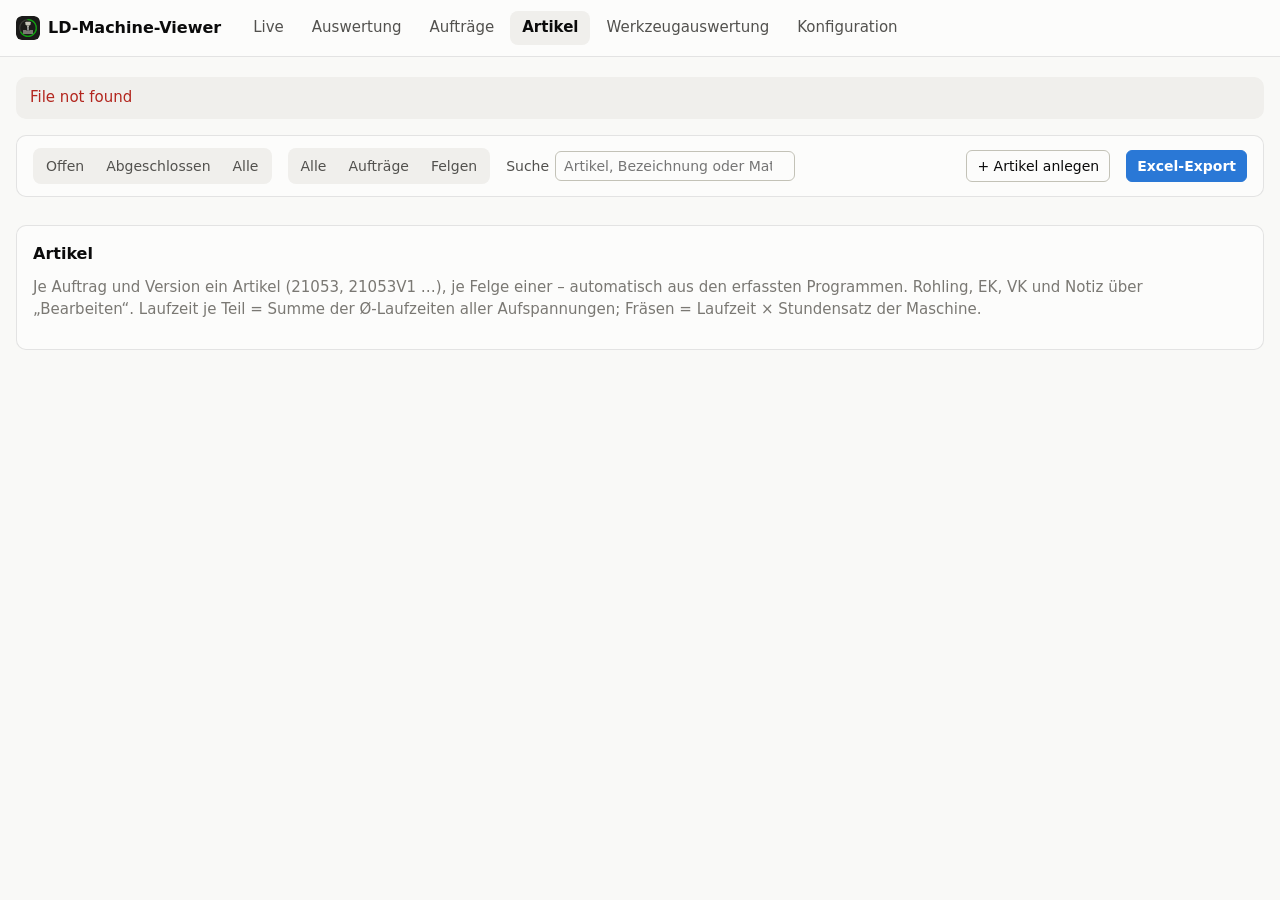
==== app/static/artikel.html @ ce461bb2 "Version 1.24.0: Artikelverwaltung mit Kosten und Excel-Export - Neuer Tab Artikel: je Auftrag und Ve" ====
<!doctype html>
<html lang="de">
<head>
  <meta charset="utf-8">
  <meta name="viewport" content="width=device-width, initial-scale=1">
  <title>Artikel</title>
  <link rel="icon" href="favicon.ico" sizes="32x32">
  <link rel="icon" href="icons/icon.svg" type="image/svg+xml">
  <link rel="apple-touch-icon" href="icons/apple-touch-icon.png">
  <link rel="manifest" href="manifest.webmanifest">
  <meta name="theme-color" content="#1a1a19">
  <link rel="stylesheet" href="style.css">
</head>
<body>
  <header class="topbar">
    <div class="topbar-inner wide">
      <div class="brand"><img class="brand-icon" src="icons/icon.svg" alt="" width="24" height="24">LD-Machine-Viewer</div>
      <nav class="nav" aria-label="Seiten">
        <a href="./">Live</a>
        <a href="auswertung.html">Auswertung</a>
        <a href="auftraege.html">Aufträge</a>
        <a href="artikel.html" aria-current="page">Artikel</a>
        <a href="werkzeuge.html">Werkzeugauswertung</a>
        <a href="konfiguration.html">Konfiguration</a>
      </nav>
      <div class="topbar-status">
        <span id="sim" class="sim-badge" hidden>Simulation – keine echten Maschinendaten</span>
      </div>
    </div>
  </header>

  <main class="wide">
    <div id="banner" class="banner error" hidden></div>
    <div id="notice" class="banner info" role="status" hidden></div>

    <div class="card filters" role="group" aria-label="Filter">
      <div class="segmented" id="status" role="group" aria-label="Status">
        <button type="button" data-status="open">Offen</button>
        <button type="button" data-status="closed">Abgeschlossen</button>
        <button type="button" data-status="all">Alle</button>
      </div>
      <div class="segmented" id="kind" role="group" aria-label="Art">
        <button type="button" data-kind="all">Alle</button>
        <button type="button" data-kind="order">Aufträge</button>
        <button type="button" data-kind="rim">Felgen</button>
      </div>
      <label class="field">Suche
        <input type="search" id="search" placeholder="Artikel, Bezeichnung oder Material" autocomplete="off">
      </label>
      <span class="spacer"></span>
      <span class="muted" id="count"></span>
      <button type="button" class="btn" id="add">+ Artikel anlegen</button>
      <a class="btn primary" id="export" href="/api/articles/export.xlsx" download>Excel-Export</a>
    </div>

    <section class="section card">
      <div class="section-head">
        <h2>Artikel</h2>
        <p class="muted">Je Auftrag und Version ein Artikel (21053, 21053V1 …), je Felge einer – automatisch aus
          den erfassten Programmen. Rohling, EK, VK und Notiz über „Bearbeiten“. Laufzeit je Teil = Summe der
          Ø-Laufzeiten aller Aufspannungen; Fräsen = Laufzeit × Stundensatz der Maschine.</p>
      </div>
      <div id="articles"></div>
    </section>
  </main>

  <dialog id="editor" aria-labelledby="editor-title">
    <form id="editor-form" novalidate>
      <header><h2 id="editor-title">Artikel bearbeiten</h2></header>
      <div class="form-body">
        <p class="muted" id="f-info" style="margin: 0"></p>
        <fieldset class="form-group">
          <legend>Rohling</legend>
          <div class="form-row two">
            <label class="form-field">Material
              <select id="f-material"></select>
              <a class="field-hint" href="konfiguration.html#materialien">Materialien verwalten</a>
            </label>
            <label class="form-field">Form
              <select id="f-shape">
                <option value="">—</option>
                <option value="block">Block (L × B × H)</option>
                <option value="round">Rund (Ø × L)</option>
              </select>
            </label>
          </div>
          <div class="form-row three" id="f-dims">
            <label class="form-field"><span id="l-a">Länge (mm)</span>
              <input type="text" id="f-a" inputmode="decimal" autocomplete="off">
            </label>
            <label class="form-field"><span id="l-b">Breite (mm)</span>
              <input type="text" id="f-b" inputmode="decimal" autocomplete="off">
            </label>
            <label class="form-field" id="w-c"><span id="l-c">Höhe (mm)</span>
              <input type="text" id="f-c" inputmode="decimal" autocomplete="off">
            </label>
          </div>
          <span class="field-hint" id="f-preview" aria-live="polite"></span>
        </fieldset>
        <fieldset class="form-group">
          <legend>Preise</legend>
          <div class="form-row two">
            <label class="form-field">Preis EK (€)
              <input type="text" id="f-ek" inputmode="decimal" autocomplete="off" placeholder="z. B. 120,00">
            </label>
            <label class="form-field">Preis VK (€)
              <input type="text" id="f-vk" inputmode="decimal" autocomplete="off" placeholder="z. B. 249,00">
            </label>
          </div>
          <span class="field-hint" id="f-costs"></span>
        </fieldset>
        <label class="form-field">Notiz (optional)
          <input type="text" id="f-note" maxlength="500" autocomplete="off" placeholder="z. B. Kunde, Zeichnungsstand">
        </label>
        <div id="f-error" class="form-error" role="alert" hidden></div>
      </div>
      <footer>
        <button type="button" class="btn danger" id="f-delete">Entfernen</button>
        <span class="spacer"></span>
        <button type="button" class="btn" id="f-cancel">Abbrechen</button>
        <button type="submit" class="btn primary" id="f-save">Speichern</button>
      </footer>
    </form>
  </dialog>

  <dialog id="adder" aria-labelledby="adder-title">
    <form id="adder-form" novalidate>
      <header><h2 id="adder-title">Artikel anlegen</h2></header>
      <div class="form-body">
        <label class="form-field">Artikelnummer
          <input type="text" id="a-key" maxlength="12" autocomplete="off" placeholder="z. B. 21060, 21060V1 oder 10101018" required>
          <span class="field-hint">Version mit V dahinter (21060V1), Felgen mit der achtstelligen Nummer. Gibt es den Auftrag
            noch nicht, wird er mit angelegt.</span>
        </label>
        <div id="a-error" class="form-error" role="alert" hidden></div>
      </div>
      <footer>
        <span class="spacer"></span>
        <button type="button" class="btn" id="a-cancel">Abbrechen</button>
        <button type="submit" class="btn primary">Anlegen</button>
      </footer>
    </form>
  </dialog>

  <script type="module" src="artikel.js"></script>
</body>
</html>
---- app/static/style.css ----
/* LD-Machine-Viewer – gemeinsame Styles für Live und Auswertung */

:root {
  color-scheme: light;
  --page: #f9f9f7;
  --surface: #fcfcfb;
  --surface-2: #f0efec;
  --ink: #0b0b0b;
  --ink-2: #52514e;
  --muted: #7a7873;
  --grid: #e1e0d9;
  --axis: #c3c2b7;
  --border: rgba(11, 11, 11, 0.1);
  --accent: #2a78d6;
  --accent-wash: rgba(42, 120, 214, 0.1);
  --critical-text: #b3261e;

  /* Zustandsfarben (Status-Palette, immer mit Symbol + Text) */
  --st-running: #0ca30c;
  --st-stopped: #fab219;
  --st-error: #d03b3b;
  --st-ready: #3987e5;
  --st-offline: #898781;
  --st-unknown: #b4b2a9;
  --st-nodata: #d9d7cf;

  --radius: 10px;
  --font: system-ui, -apple-system, "Segoe UI", sans-serif;
}

@media (prefers-color-scheme: dark) {
  :root:not([data-theme="light"]) {
    color-scheme: dark;
    --page: #0d0d0d;
    --surface: #1a1a19;
    --surface-2: #242422;
    --ink: #ffffff;
    --ink-2: #c3c2b7;
    --muted: #9a9892;
    --grid: #2c2c2a;
    --axis: #383835;
    --border: rgba(255, 255, 255, 0.1);
    --accent: #3987e5;
    --accent-wash: rgba(57, 135, 229, 0.16);
    --critical-text: #f08b8b;
    --st-ready: #3987e5;
    --st-offline: #7a7873;
    --st-unknown: #55544f;
    --st-nodata: #2c2c2a;
  }
}

:root[data-theme="dark"] {
  color-scheme: dark;
  --page: #0d0d0d;
  --surface: #1a1a19;
  --surface-2: #242422;
  --ink: #ffffff;
  --ink-2: #c3c2b7;
  --muted: #9a9892;
  --grid: #2c2c2a;
  --axis: #383835;
  --border: rgba(255, 255, 255, 0.1);
  --accent: #3987e5;
  --accent-wash: rgba(57, 135, 229, 0.16);
  --critical-text: #f08b8b;
  --st-ready: #3987e5;
  --st-offline: #7a7873;
  --st-unknown: #55544f;
  --st-nodata: #2c2c2a;
}

* { box-sizing: border-box; }

html, body { margin: 0; }

body {
  background: var(--page);
  color: var(--ink);
  font: 15px/1.45 var(--font);
  -webkit-font-smoothing: antialiased;
}

a { color: var(--accent); }

.num { font-variant-numeric: tabular-nums; }
.muted { color: var(--muted); }
.secondary { color: var(--ink-2); }

/* --- Kopfzeile ------------------------------------------------------------ */

.topbar {
  position: sticky;
  top: 0;
  z-index: 10;
  background: var(--surface);
  border-bottom: 1px solid var(--border);
}

.topbar-inner, main {
  max-width: 1240px;
  margin: 0 auto;
  padding: 0 16px;
}

.topbar-inner {
  display: flex;
  align-items: center;
  gap: 20px;
  min-height: 56px;
  flex-wrap: wrap;
}

.brand { display: flex; align-items: center; gap: 8px; font-weight: 650; font-size: 16px; white-space: nowrap; }
.brand-icon { flex: none; display: block; border-radius: 6px; }

.nav { display: flex; gap: 4px; }

.nav a {
  color: var(--ink-2);
  text-decoration: none;
  padding: 6px 12px;
  border-radius: 8px;
  white-space: nowrap;
}

.nav a:hover { background: var(--surface-2); }
.nav a[aria-current="page"] { color: var(--ink); background: var(--surface-2); font-weight: 600; }

.topbar-status { margin-left: auto; display: flex; align-items: center; gap: 12px; color: var(--muted); font-size: 13px; }

.sim-badge {
  font-size: 12px;
  font-weight: 600;
  color: var(--ink);
  background: color-mix(in srgb, var(--st-stopped) 30%, transparent);
  border: 1px solid color-mix(in srgb, var(--st-stopped) 70%, transparent);
  padding: 2px 8px;
  border-radius: 999px;
}

main { padding-top: 20px; padding-bottom: 48px; }

h1 { font-size: 20px; margin: 0 0 16px; font-weight: 650; }
h2 { font-size: 16px; margin: 0; font-weight: 650; }

.section { margin-top: 28px; }
.section-head { display: flex; align-items: center; gap: 12px; margin-bottom: 12px; flex-wrap: wrap; }
.section-head p { margin: 0; }

/* Untertabs (Konfiguration) */
.subtabs {
  display: flex;
  gap: 4px;
  margin: 0 0 18px;
  border-bottom: 1px solid var(--border);
  overflow-x: auto;
  scrollbar-width: thin;
}
.subtabs [role="tab"] {
  flex: none;
  padding: 10px 16px;
  border: 0;
  border-bottom: 3px solid transparent;
  background: none;
  color: var(--ink-2);
  font: inherit;
  font-weight: 600;
  cursor: pointer;
  margin-bottom: -1px;
}
.subtabs [role="tab"]:hover { color: var(--ink); background: var(--accent-wash); border-radius: 8px 8px 0 0; }
.subtabs [role="tab"][aria-selected="true"] { color: var(--ink); border-bottom-color: var(--accent); }
.subtabs [role="tab"]:focus-visible { outline: 2px solid var(--accent); outline-offset: -2px; }

/* Artikel: Frist bis zum automatischen Abschließen */
.close-form { display: flex; flex-wrap: wrap; align-items: center; gap: 8px 12px; }
.close-form .field { margin: 0; }
.close-input { display: inline-flex; align-items: center; gap: 8px; color: var(--ink-2); white-space: nowrap; }
.close-input input { width: 80px; }
.form-msg { margin-top: 10px; font-size: 14px; color: var(--ink-2); }
.form-msg.error { color: var(--critical-text); }

/* Fehlersammler */
.err-filters { display: flex; flex-wrap: wrap; align-items: center; gap: 10px 14px; margin-bottom: 12px; }
.err-filters input[type="search"] { flex: 1 1 220px; max-width: 360px; }
.err-top { display: flex; flex-wrap: wrap; gap: 6px; margin-bottom: 12px; }
.err-top:empty { display: none; }
.err-chip {
  display: inline-flex;
  align-items: baseline;
  gap: 6px;
  max-width: 100%;
  padding: 4px 10px;
  border: 1px solid var(--border);
  border-radius: 999px;
  background: var(--surface-2);
  color: var(--ink);
  font: inherit;
  font-size: 13px;
  cursor: pointer;
}
.err-chip:hover { background: var(--accent-wash); }
.err-chip[aria-pressed="true"] { border-color: var(--accent); box-shadow: inset 0 0 0 1px var(--accent); }
.err-chip-text { overflow: hidden; text-overflow: ellipsis; white-space: nowrap; }
.err-chip-count { color: var(--muted); font-weight: 600; }
.err-table td.nowrap { white-space: nowrap; }
.err-count { margin: 8px 0 0; font-size: 13px; }

/* Materialien (Konfiguration → Artikel) */
.mf-add .mt-price, .mf-rename .mt-price { width: 120px; flex: none; }
.mt-price-label { color: var(--ink-2); white-space: nowrap; }

/* Tab Artikel: volle Breite, alle Spalten ohne Scrollbalken in einer Zeile */
main.wide, .topbar-inner.wide { max-width: 1880px; }
.art-table { table-layout: auto; font-size: 13px; }
.art-table th { white-space: normal; vertical-align: bottom; line-height: 1.2; padding: 8px 6px; }
.art-table td { padding: 6px; vertical-align: middle; }
.art-table td.wrap { white-space: normal; min-width: 0; overflow-wrap: break-word; }
.art-table tbody tr { cursor: pointer; }
.art-thumb-cell { width: 44px; padding-right: 0; }
.art-thumb { display: block; width: 40px; height: 30px; border-radius: 6px; object-fit: cover; background: var(--surface-2); border: 1px solid var(--border); }
.art-key { font-weight: 700; color: var(--ink); text-decoration: none; white-space: nowrap; }
.art-key:hover { text-decoration: underline; }
.art-version { margin-left: 2px; color: var(--accent); }
.art-sub { display: block; font-size: 12px; color: var(--muted); line-height: 1.25; }
.art-table tr.is-closed td { color: var(--muted); }
.art-table tfoot td { font-weight: 700; border-top: 2px solid var(--border); border-bottom: 0; }
.art-edit { padding: 2px 6px; font-size: 14px; line-height: 1; }
/* Zellen direkt bearbeiten (Material, Rohling, EK, VK) – wie in Excel */
.art-table tbody tr { cursor: default; }
.art-table td.editable { cursor: text; position: relative; box-shadow: inset 0 -1px 0 transparent; }
.art-table td.editable:hover { background: var(--accent-wash); box-shadow: inset 0 0 0 1px var(--border); }
.art-table td.editable:focus-visible { outline: 2px solid var(--accent); outline-offset: -2px; }
.art-table td.is-editing { background: var(--surface); box-shadow: inset 0 0 0 2px var(--accent); padding: 2px; }
.art-table td[data-edit="material"] { min-width: 92px; }
.art-table td[data-edit="dims"] { white-space: nowrap; min-width: 104px; }
.cell-input { width: 100%; min-width: 64px; padding: 4px 6px; font: inherit; font-size: 13px; }
.cell-input.r { text-align: right; }
.cell-pop {
  position: absolute;
  z-index: 20;
  top: calc(100% + 4px);
  left: 0;
  width: 250px;
  display: grid;
  gap: 8px;
  padding: 10px;
  background: var(--surface);
  border: 1px solid var(--border);
  border-radius: 10px;
  box-shadow: 0 8px 24px rgba(0, 0, 0, 0.35);
  white-space: normal;
  text-align: left;
}
.cell-pop-dims { display: grid; grid-template-columns: repeat(3, minmax(0, 1fr)); gap: 6px; }
.cell-pop-dims [hidden] { display: none; }
.cell-pop-hint { font-size: 12px; color: var(--muted); }
.cell-pop-actions { display: flex; justify-content: flex-end; gap: 6px; }
/* Schmal (Handy, Tablet hochkant): jede Zeile eine Karte statt Tabelle mit Scrollbalken */
@media (max-width: 1260px) {
  .art-table, .art-table tbody, .art-table tfoot { display: block; }
  .art-table thead { display: none; }
  .art-table tr { display: grid; grid-template-columns: repeat(2, minmax(0, 1fr)); gap: 2px 14px; padding: 10px 0; border-bottom: 1px solid var(--grid); }
  .art-table td { display: flex; justify-content: space-between; gap: 8px; border: 0; padding: 2px 0; text-align: right; }
  .art-table td::before { content: attr(data-label); color: var(--muted); font-weight: 600; text-align: left; }
  .art-table td.art-main { grid-column: 1 / -1; justify-content: flex-start; text-align: left; gap: 10px; }
  .art-table td.art-main::before, .art-table td.art-thumb-cell::before, .art-table td.art-actions::before { content: none; }
  .art-table td.art-thumb-cell { display: none; }
  .art-table td.art-actions { grid-column: 1 / -1; justify-content: flex-end; }
  .art-table tfoot td:empty { display: none; }
  .art-table td[data-edit="dims"], .art-table td[data-edit="material"] { white-space: normal; min-width: 0; }
  .art-table td > span { min-width: 0; overflow-wrap: anywhere; }
  .cell-pop { left: auto; right: 0; }
}
@media (max-width: 600px) {
  .art-table tr { grid-template-columns: minmax(0, 1fr); }
}
.estimated { color: var(--ink-2); cursor: help; }
.neg { color: var(--critical-text); }
.form-row.three { grid-template-columns: repeat(3, minmax(0, 1fr)); align-items: start; }
.form-row.three [hidden], .form-row[hidden] { display: none; }

.card {
  background: var(--surface);
  border: 1px solid var(--border);
  border-radius: var(--radius);
  padding: 16px;
}

.banner {
  border-radius: var(--radius);
  padding: 10px 14px;
  margin-bottom: 16px;
  background: var(--surface-2);
  color: var(--ink-2);
}

.banner.error { color: var(--critical-text); }
.banner.info { display: grid; gap: 4px; color: var(--ink); border-left: 3px solid var(--st-running); }
.banner[hidden] { display: none; }
.banner.info.warn { border-left-color: var(--st-error); }
.banner.info .link-button { justify-self: start; }

/* --- Zustands-Badge -------------------------------------------------------- */

.state-badge {
  display: inline-flex;
  align-items: center;
  gap: 8px;
  padding: 4px 12px 4px 6px;
  border-radius: 999px;
  background: var(--surface-2);
  font-weight: 650;
  white-space: nowrap;
}

.state-icon {
  display: inline-grid;
  place-items: center;
  width: 22px;
  height: 22px;
  border-radius: 50%;
  font-size: 11px;
  color: #fff;
  background: var(--st-color, var(--st-unknown));
}

.swatch {
  display: inline-block;
  width: 12px;
  height: 12px;
  border-radius: 3px;
  background: var(--st-color);
  flex: none;
}

.st-RUNNING { --st-color: var(--st-running); }
.st-STOPPED { --st-color: var(--st-stopped); }
.st-ERROR { --st-color: var(--st-error); }
.st-READY { --st-color: var(--st-ready); }
.st-OFFLINE { --st-color: var(--st-offline); }
.st-UNKNOWN { --st-color: var(--st-unknown); }
.st-NO_DATA { --st-color: var(--st-nodata); }
.st-NETWORK { --st-color: var(--st-unknown); }
.state-icon.st-STOPPED { color: #3a2a00; }

/* --- Live-Karten ----------------------------------------------------------- */

.machine-grid {
  display: grid;
  grid-template-columns: repeat(auto-fit, minmax(min(100%, 560px), 1fr));
  gap: 20px;
}

.machine-card { display: flex; flex-direction: column; gap: 18px; padding: 20px; container-type: inline-size; }
.live-part { display: flex; flex-direction: column; gap: 16px; }
.today-part { border-top: 1px solid var(--grid); padding-top: 16px; display: grid; gap: 10px; }

/* Kopf: großes Bild links, Name und Statusbalken rechts */
.mc-head {
  display: grid;
  grid-template-columns: 200px minmax(0, 1fr);
  grid-template-rows: auto 1fr;
  grid-template-areas: "img title" "img status";
  gap: 12px 20px;
}
.mc-image { grid-area: img; }
.mc-title { grid-area: title; display: grid; gap: 2px; min-width: 0; }
.machine-name { margin: 0; font-size: 24px; font-weight: 700; line-height: 1.2; overflow-wrap: anywhere; }
.machine-host { font-size: 13px; color: var(--muted); overflow-wrap: anywhere; }

/* Statusbalken: fällt sofort ins Auge. Hintergrund in der Zustandsfarbe (für weiße Schrift etwas
   abgedunkelt), immer mit Symbol und Text – nie Farbe allein. */
.mc-status {
  grid-area: status;
  align-self: end;
  display: flex;
  align-items: center;
  flex-wrap: wrap;
  gap: 6px 14px;
  min-height: 72px;
  padding: 12px 18px;
  border-radius: 12px;
  background: color-mix(in srgb, var(--st-color) 82%, #000);
  color: #fff;
}
.mc-status.st-STOPPED { background: var(--st-stopped); color: #1a1a19; }
.mc-status.st-UNKNOWN, .mc-status.st-NETWORK, .mc-status.pending {
  background: var(--surface-2);
  color: var(--ink);
  box-shadow: inset 0 0 0 1px var(--border);
}
.mc-status-icon {
  display: inline-grid;
  place-items: center;
  flex: none;
  width: 38px;
  height: 38px;
  border-radius: 50%;
  background: rgba(255, 255, 255, 0.22);
  font-size: 16px;
  font-weight: 700;
}
.mc-status.st-STOPPED .mc-status-icon,
.mc-status.st-UNKNOWN .mc-status-icon,
.mc-status.st-NETWORK .mc-status-icon { background: rgba(0, 0, 0, 0.12); }
.mc-status-label { font-size: 28px; font-weight: 750; line-height: 1.1; }
.mc-status-time { margin-left: auto; display: grid; justify-items: end; line-height: 1.15; }
.mc-status-duration { font-size: 22px; font-weight: 700; }
.mc-status-since { font-size: 13px; font-weight: 600; opacity: 0.92; }
.mc-status-pause { font-size: 12px; font-weight: 600; opacity: 0.85; }
/* Zeitstreifen der Produktion: über die ganze Breite unten im Statusbalken */
.mc-status.has-streak { padding-bottom: 12px; }
.streak-bar {
  flex-basis: 100%;
  position: relative;
  height: 8px;
  border-radius: 4px;
  background: rgba(0, 0, 0, 0.28);
  overflow: hidden;
}
.streak-seg { position: absolute; top: 0; bottom: 0; }
.streak-seg.run { background: rgba(255, 255, 255, 0.9); }
.streak-seg.stop { background: var(--st-stopped); }
.mc-status.st-STOPPED .streak-bar { background: rgba(0, 0, 0, 0.16); }
.mc-status.st-STOPPED .streak-seg.run { background: color-mix(in srgb, var(--st-running) 85%, #000); }
.mc-status.st-STOPPED .streak-seg.stop { background: rgba(26, 26, 25, 0.75); }

.mc-message { margin: 0; color: var(--ink-2); }

.program {
  display: grid;
  gap: 4px;
  padding: 12px 14px;
  background: var(--surface-2);
  border-radius: 10px;
  min-width: 0;
}

.program-top { display: flex; align-items: baseline; justify-content: space-between; gap: 4px 12px; flex-wrap: wrap; }
.program-name { font-weight: 650; font-size: 18px; overflow-wrap: anywhere; }
.program-run { font-size: 13px; font-weight: 600; color: var(--ink-2); }
.program-path { font-size: 13px; color: var(--muted); overflow-wrap: anywhere; }
.program .order-link { margin-top: 2px; }
.program-text { display: grid; gap: 4px; min-width: 0; }
/* Bild der Aufspannung (sonst des Bauteils) rechts neben dem Text des Programmfelds, so groß wie
   das Maschinenbild im Kopf der Karte (200 px breit, 4:3; schmale Karte 96 px) */
.program.has-image { display: flex; align-items: flex-start; gap: 16px; }
.program.has-image > .program-text { flex: 1; }
.program-image { flex: none; display: block; line-height: 0; }
.program-image img {
  width: 200px;
  height: auto;
  aspect-ratio: 4 / 3;
  border-radius: 12px;
  object-fit: cover;
  background: var(--surface);
  border: 1px solid var(--border);
}
@container (max-width: 520px) { .program-image img { width: 96px; } }

.facts {
  display: grid;
  grid-template-columns: repeat(auto-fill, minmax(150px, 1fr));
  gap: 12px 20px;
  margin: 0;
}

/* Schmale Karte (Handy): kleines Bild neben dem Namen, Statusbalken über die volle Breite */
@container (max-width: 520px) {
  .mc-head { grid-template-columns: 96px minmax(0, 1fr); grid-template-rows: auto auto; grid-template-areas: "img title" "status status"; gap: 12px 14px; }
  .machine-name { font-size: 20px; }
  .mc-status { min-height: 0; }
  .mc-status-label { font-size: 24px; }
  .facts { grid-template-columns: repeat(2, minmax(0, 1fr)); gap: 10px 14px; }
}

/* Poti-Stellung Vorschub/Spindel nebeneinander, Eilgang darunter (unter dem Vorschub), Skala 0–150 %, Strich bei 100 %.
   Im Hintergrund blass die Zonen (Länge 0–50–100–120–150 % = 33,3 / 66,7 / 80 %), die Füllung in der
   Farbe der Zone des aktuellen Werts. Der Wert steht immer als Zahl daneben. */
.overrides {
  --ovr-low: var(--st-error);
  --ovr-reduced: var(--st-stopped);
  --ovr-normal: var(--st-running);
  --ovr-high: #ec6a12;
  display: grid;
  grid-template-columns: repeat(2, minmax(0, 1fr));
  gap: 12px 20px;
}
.ovr { display: grid; gap: 5px; min-width: 0; --ovr-color: var(--ink-2); }
.ovr-low { --ovr-color: var(--ovr-low); }
.ovr-reduced { --ovr-color: var(--ovr-reduced); }
.ovr-normal { --ovr-color: var(--ovr-normal); }
.ovr-high { --ovr-color: var(--ovr-high); }
.ovr-head { display: flex; justify-content: space-between; align-items: baseline; gap: 8px; }
.ovr-label { font-size: 12px; color: var(--muted); }
.ovr-value { font-size: 15px; font-weight: 650; }
.ovr-track { position: relative; }
.ovr-meter {
  --tint: 26%;
  height: 10px;
  border-radius: 999px;
  overflow: hidden;
  background: linear-gradient(
    to right,
    color-mix(in srgb, var(--ovr-low) var(--tint), var(--surface-2)) 0 33.333%,
    color-mix(in srgb, var(--ovr-reduced) var(--tint), var(--surface-2)) 33.333% 66.667%,
    color-mix(in srgb, var(--ovr-normal) var(--tint), var(--surface-2)) 66.667% 80%,
    color-mix(in srgb, var(--ovr-high) var(--tint), var(--surface-2)) 80% 100%
  );
}
.ovr-fill { height: 100%; border-radius: 999px; background: var(--ovr-color); box-shadow: 2px 0 0 var(--surface); }
/* Markierung 100 % (= 2/3 der Skala), etwas höher als der Balken */
.ovr-mark { position: absolute; left: 66.667%; top: -3px; bottom: -3px; width: 2px; margin-left: -1px; border-radius: 1px; background: var(--ink); }

/* Ablaufliste des Palettenprogramms: eine Zeile je Palette, Status als Zeichen + Text (nie nur Farbe) */
.pallet { display: grid; gap: 6px; padding: 10px 14px; border: 1px solid var(--border); border-radius: 10px; min-width: 0; }
.pallet-head { display: flex; justify-content: space-between; align-items: baseline; gap: 2px 12px; flex-wrap: wrap; }
.pallet-title { font-weight: 650; overflow-wrap: anywhere; }
.pallet-sum { font-size: 14px; font-weight: 650; }
.pallet-list { list-style: none; margin: 0; padding: 0; display: grid; }
.pallet-list li {
  display: grid;
  grid-template-columns: 1.1em minmax(0, auto) minmax(0, 1fr) auto;
  gap: 10px;
  align-items: baseline;
  padding: 4px 6px;
  border-top: 1px solid var(--border);
  font-size: 14px;
}
.pal-mark { text-align: center; font-weight: 700; }
.pal-name { white-space: nowrap; }
.pal-programs { min-width: 0; overflow-wrap: anywhere; color: var(--ink-2); }
.pal-time { white-space: nowrap; color: var(--ink-2); }
.pal-done { color: var(--muted); }
.pal-done .pal-programs, .pal-done .pal-time { color: var(--muted); }
.pal-current { font-weight: 650; background: var(--surface-2); }
.pal-current .pal-mark { color: var(--st-running); }
.pal-pgm.is-current { color: var(--ink); text-decoration: underline; text-underline-offset: 3px; }
.pal-pgm { display: inline-block; max-width: 100%; overflow-wrap: anywhere; } /* Programmname nicht mitten im Namen umbrechen */
.pal-skipped { color: var(--muted); }
.pal-skipped .pal-name, .pal-skipped .pal-programs, .pal-pgm.is-skipped { color: var(--muted); text-decoration: line-through; }
.pallet-foot { font-size: 13px; color: var(--muted); }
.pal-since { display: block; font-size: 12px; font-weight: 400; }
/* Marker im Programmfeld: laufende Palette und seit wann */
.pallet-marker {
  justify-self: start;
  display: inline-flex;
  align-items: baseline;
  gap: 8px;
  margin-top: 4px;
  padding: 4px 10px;
  border-radius: 999px;
  border: 1px solid var(--st-running);
  background: color-mix(in srgb, var(--st-running) 14%, var(--surface));
  font-size: 14px;
}
.pallet-marker-icon { color: var(--st-running); font-size: 12px; }
/* Schmale Karte: Programme in eine eigene Zeile unter Palette und Zeit */
@container (max-width: 520px) {
  .pallet-list li { grid-template-columns: 1.1em minmax(0, 1fr) auto; row-gap: 0; }
  .pal-programs { grid-column: 2 / -1; grid-row: 2; }
}

.facts div { min-width: 0; }
.facts dt { font-size: 12px; color: var(--muted); }
.facts dd { margin: 0; font-weight: 550; overflow-wrap: anywhere; }

.progress { display: grid; gap: 6px; }
.progress-row { display: flex; align-items: center; justify-content: space-between; gap: 6px 12px; flex-wrap: wrap; }
.progress-head { font-weight: 650; font-size: 16px; }
.progress-note { font-size: 12px; color: var(--muted); }
.meter-row { flex-wrap: nowrap; }
.meter { flex: 1; height: 10px; border-radius: 999px; background: var(--accent-wash); overflow: hidden; }
.meter-fill { height: 100%; border-radius: 999px; background: var(--accent); transition: width 0.6s ease; }
.meter-value { font-size: 13px; color: var(--ink-2); min-width: 42px; text-align: right; }
.progress.overdue .meter { background: color-mix(in srgb, var(--st-stopped) 22%, transparent); }
.progress.overdue .meter-fill { background: var(--st-stopped); }

.errors {
  margin: 0;
  padding: 10px 12px;
  border-radius: 8px;
  list-style: none;
  background: color-mix(in srgb, var(--st-error) 12%, transparent);
  color: var(--critical-text);
  font-weight: 550;
}

.today-kpis { display: flex; gap: 24px; flex-wrap: wrap; }
.kpi-label { font-size: 12px; color: var(--muted); }
.kpi-value { font-size: 20px; font-weight: 650; }

.card-foot { font-size: 12px; color: var(--muted); display: flex; justify-content: space-between; gap: 12px; flex-wrap: wrap; }

.stale { opacity: 0.55; transition: opacity 0.2s; }

/* --- Zeitleiste / gestapelte Balken ----------------------------------------- */

.track {
  position: relative;
  height: 20px;
  border-radius: 4px;
  background: var(--surface-2);
  overflow: hidden;
}

.seg {
  position: absolute;
  top: 0;
  bottom: 0;
  background: var(--st-color);
  cursor: default;
}

.seg:hover, .seg:focus-visible { filter: brightness(1.12); outline: none; }

.now-marker {
  position: absolute;
  top: 0;
  bottom: 0;
  width: 2px;
  background: var(--ink);
  pointer-events: none;
}

.axis { position: relative; height: 18px; margin-top: 4px; font-size: 11px; color: var(--muted); }
.axis span { position: absolute; transform: translateX(-50%); white-space: nowrap; }
.axis span:first-child { transform: none; }
.axis span:last-child { transform: translateX(-100%); }

.legend { display: flex; flex-wrap: wrap; gap: 6px 16px; font-size: 13px; color: var(--ink-2); }
.legend span { display: inline-flex; align-items: center; gap: 6px; }

.day-rows { display: grid; gap: 6px; }

.day-row {
  display: grid;
  grid-template-columns: 88px minmax(0, 1fr) 92px;
  align-items: center;
  gap: 10px;
}

.day-row .date { font-size: 13px; color: var(--ink-2); white-space: nowrap; }
.day-row .value { font-size: 13px; text-align: right; white-space: nowrap; }

.small-multiples {
  display: grid;
  grid-template-columns: repeat(auto-fit, minmax(min(100%, 520px), 1fr));
  gap: 16px;
}

/* --- Tooltip ---------------------------------------------------------------- */

.tooltip {
  position: fixed;
  z-index: 100;
  pointer-events: none;
  background: var(--surface);
  color: var(--ink);
  border: 1px solid var(--border);
  box-shadow: 0 6px 24px rgba(0, 0, 0, 0.16);
  border-radius: 8px;
  padding: 8px 10px;
  font-size: 13px;
  max-width: 320px;
  display: none;
}

.tooltip .tt-value { font-weight: 650; font-size: 15px; }
.tooltip .tt-row { display: flex; align-items: center; gap: 8px; color: var(--ink-2); }
.tooltip .tt-key { width: 12px; height: 3px; border-radius: 2px; background: var(--st-color); flex: none; }

/* --- Filterzeile ------------------------------------------------------------ */

.filters {
  display: flex;
  flex-wrap: wrap;
  align-items: center;
  gap: 8px 16px;
  padding: 12px 16px;
}

.segmented { display: inline-flex; background: var(--surface-2); border-radius: 8px; padding: 3px; gap: 2px; flex-wrap: wrap; }

.segmented button {
  border: 0;
  background: transparent;
  color: var(--ink-2);
  font: inherit;
  font-size: 14px;
  padding: 5px 10px;
  border-radius: 6px;
  cursor: pointer;
}

.segmented button:hover { background: var(--accent-wash); }
.segmented button[aria-pressed="true"] { background: var(--surface); color: var(--ink); font-weight: 600; box-shadow: 0 1px 2px rgba(0, 0, 0, 0.12); }

.field { display: inline-flex; align-items: center; gap: 6px; font-size: 14px; color: var(--ink-2); }

input[type="date"], select {
  font: inherit;
  font-size: 14px;
  color: var(--ink);
  background: var(--surface);
  border: 1px solid var(--axis);
  border-radius: 6px;
  padding: 4px 8px;
}

.btn {
  display: inline-flex;
  align-items: center;
  gap: 6px;
  font: inherit;
  font-size: 14px;
  color: var(--ink);
  background: var(--surface);
  border: 1px solid var(--axis);
  border-radius: 6px;
  padding: 5px 10px;
  cursor: pointer;
  text-decoration: none;
}

.btn:hover { background: var(--surface-2); }

.filters .spacer { flex: 1; }

/* --- KPI-Kacheln ------------------------------------------------------------ */

.kpi-grid { display: grid; grid-template-columns: repeat(auto-fit, minmax(min(100%, 520px), 1fr)); gap: 16px; }
.kpi-card h2 { margin-bottom: 12px; }
.kpi-tiles { display: grid; grid-template-columns: repeat(auto-fit, minmax(130px, 1fr)); gap: 16px; }
.tile-label { font-size: 13px; color: var(--ink-2); }
.tile-value { font-size: 28px; font-weight: 650; line-height: 1.2; }
.tile-sub { font-size: 12px; color: var(--muted); }

/* --- Tabellen --------------------------------------------------------------- */

.table-wrap { overflow-x: auto; }

table { width: 100%; border-collapse: collapse; font-size: 14px; }
th, td { text-align: left; padding: 7px 10px; border-bottom: 1px solid var(--grid); white-space: nowrap; }
th {
  font-weight: 750;
  font-size: 12.5px;
  color: var(--ink);
  background: var(--surface-2);
  border-bottom: 2px solid var(--border);
  letter-spacing: 0.01em;
}
td.r, th.r { text-align: right; font-variant-numeric: tabular-nums; }
td.wrap { white-space: normal; overflow-wrap: anywhere; min-width: 160px; }
tbody tr:hover { background: var(--surface-2); }

details > summary { cursor: pointer; font-weight: 650; font-size: 16px; }
details[open] > summary { margin-bottom: 12px; }

.empty { color: var(--muted); padding: 12px 0; }

/* --- Maschinenbild ---------------------------------------------------------- */

.thumb {
  width: 56px;
  height: 56px;
  border-radius: 8px;
  object-fit: cover;
  flex: none;
  background: var(--surface-2);
  border: 1px solid var(--border);
}

.thumb.small { width: 36px; height: 36px; border-radius: 6px; }
.thumb.large { width: 120px; height: 120px; border-radius: 10px; }

.thumb-placeholder {
  display: inline-grid;
  place-items: center;
  color: var(--muted);
  font-weight: 650;
  font-size: 18px;
}

.thumb.small.thumb-placeholder { font-size: 13px; }
.thumb.large.thumb-placeholder { font-size: 32px; }
.thumb.xl { display: block; width: 100%; height: auto; aspect-ratio: 4 / 3; border-radius: 12px; }
.thumb.xl.thumb-placeholder { display: grid; font-size: 44px; }
@container (max-width: 520px) { .thumb.xl.thumb-placeholder { font-size: 28px; } }

.card-title { display: flex; align-items: center; gap: 10px; margin-bottom: 12px; }
.card-title h2 { margin: 0; }

/* --- Konfiguration ---------------------------------------------------------- */

.btn.primary { background: var(--accent); border-color: var(--accent); color: #fff; font-weight: 600; }
.btn.primary:hover { filter: brightness(1.08); background: var(--accent); }
.btn.danger { color: var(--critical-text); }
.btn:disabled { opacity: 0.5; cursor: default; }
.btn.icon { padding: 3px 8px; min-width: 32px; justify-content: center; }
.btn.small { padding: 2px 8px; font-size: 13px; }

.config-list { display: grid; }

.config-row {
  display: grid;
  grid-template-columns: auto minmax(0, 1fr) auto auto;
  grid-template-areas: "thumb info order actions" "probe probe probe probe";
  align-items: center;
  gap: 8px 14px;
  padding: 14px 0;
  border-top: 1px solid var(--grid);
}

.config-row:first-child { border-top: 0; }
.config-row > .thumb { grid-area: thumb; }
.config-row .info { grid-area: info; min-width: 0; }
.config-row .order { grid-area: order; display: flex; gap: 4px; }
.config-row .actions { grid-area: actions; display: flex; gap: 6px; flex-wrap: wrap; justify-content: flex-end; }
.config-row .probe-result { grid-area: probe; }
.config-row .name { font-weight: 650; font-size: 16px; display: flex; align-items: center; gap: 8px; flex-wrap: wrap; }
.config-row .sub { font-size: 13px; color: var(--ink-2); overflow-wrap: anywhere; }
.config-row .conn { font-size: 13px; color: var(--muted); overflow-wrap: anywhere; }
.config-row .state-badge { font-size: 12px; padding: 2px 10px 2px 4px; }
.config-row .state-badge .state-icon { width: 18px; height: 18px; font-size: 9px; }

@media (max-width: 720px) {
  .config-row {
    grid-template-columns: auto minmax(0, 1fr);
    grid-template-areas: "thumb info" "order actions" "probe probe";
  }
  .config-row .actions { justify-content: flex-start; }
}

dialog {
  border: 1px solid var(--border);
  border-radius: var(--radius);
  background: var(--surface);
  color: var(--ink);
  padding: 0;
  width: min(580px, calc(100vw - 32px));
  max-height: calc(100vh - 32px);
  box-shadow: 0 20px 60px rgba(0, 0, 0, 0.3);
}

dialog::backdrop { background: rgba(0, 0, 0, 0.45); }
dialog form { display: flex; flex-direction: column; max-height: calc(100vh - 34px); }
dialog header { padding: 16px 20px 0; }
dialog .form-body { padding: 16px 20px; display: grid; gap: 14px; overflow-y: auto; }
dialog footer { display: flex; gap: 8px; padding: 12px 20px 16px; border-top: 1px solid var(--grid); flex-wrap: wrap; }
dialog footer .spacer { flex: 1; }

.form-field { display: grid; gap: 4px; font-size: 13px; color: var(--ink-2); }
.field-hint { font-size: 12px; color: var(--muted); }
.form-row { display: grid; grid-template-columns: minmax(0, 1fr) 110px; gap: 12px; }

input[type="text"], input[type="number"] {
  font: inherit;
  font-size: 15px;
  color: var(--ink);
  background: var(--surface);
  border: 1px solid var(--axis);
  border-radius: 6px;
  padding: 7px 10px;
  width: 100%;
}

input:focus-visible, select:focus-visible, .btn:focus-visible, button:focus-visible {
  outline: 2px solid var(--accent);
  outline-offset: 1px;
}

.image-field { display: flex; align-items: center; gap: 14px; flex-wrap: wrap; }
.image-field .buttons { display: flex; gap: 8px; flex-wrap: wrap; }
.file-button input { display: none; }

.form-error {
  color: var(--critical-text);
  background: color-mix(in srgb, var(--st-error) 12%, transparent);
  border-radius: 8px;
  padding: 8px 12px;
  font-weight: 550;
}

.probe-result { font-size: 14px; }
.probe-result:empty { display: none; }
.probe-steps { list-style: none; margin: 0; padding: 10px 12px; background: var(--surface-2); border-radius: 8px; display: grid; gap: 6px; }
.probe-steps li { display: grid; grid-template-columns: 20px minmax(0, 1fr); gap: 6px; }
.probe-steps .mark { font-weight: 700; }
.probe-steps .ok .mark { color: var(--st-running); }
.probe-steps .fail .mark { color: var(--st-error); }
.probe-steps .warn .mark { color: var(--st-stopped); }
.probe-steps .detail { overflow-wrap: anywhere; }
.probe-steps .hints { margin: 4px 0 0; padding-left: 18px; color: var(--ink-2); font-size: 13px; }

.settings-list { display: grid; grid-template-columns: repeat(auto-fill, minmax(220px, 1fr)); gap: 10px 20px; margin: 0 0 12px; }
.settings-list dt { font-size: 12px; color: var(--muted); }
.settings-list dd { margin: 0; font-weight: 550; overflow-wrap: anywhere; }

/* --- Versionen ---------------------------------------------------------------- */

.brand-version { font-size: 12px; font-weight: 500; color: var(--muted); text-decoration: none; }
.brand-version:hover { color: var(--ink-2); text-decoration: underline; }
.release { border-top: 1px solid var(--grid); padding: 10px 0; }
.release:first-child { border-top: 0; padding-top: 0; }
.release:last-child { padding-bottom: 0; }
.release > summary { font-size: 15px; }
.release-date { margin-left: 10px; font-size: 13px; font-weight: 400; color: var(--muted); }
.release-badge {
  margin-left: 10px;
  padding: 2px 10px;
  border-radius: 999px;
  font-size: 12px;
  font-weight: 600;
  background: var(--accent-wash);
  color: var(--ink);
}
.release-section h3 { margin: 8px 0 4px; font-size: 13px; font-weight: 650; color: var(--ink-2); }
.release-section ul { margin: 0; padding-left: 20px; display: grid; gap: 4px; font-size: 14px; max-width: 90ch; }

/* --- Werkzeuge ---------------------------------------------------------------- */

.nav-badge {
  display: inline-block;
  min-width: 18px;
  margin-left: 6px;
  padding: 0 5px;
  border-radius: 999px;
  background: var(--st-error);
  color: #fff;
  font-size: 11px;
  font-weight: 700;
  line-height: 18px;
  text-align: center;
}

.tool-alert {
  margin-bottom: 16px;
  padding: 12px 16px;
  border: 1px solid color-mix(in srgb, var(--st-error) 45%, transparent);
  border-radius: var(--radius);
  background: color-mix(in srgb, var(--st-error) 10%, var(--surface));
}
.tool-alert-head { display: flex; align-items: center; gap: 10px; font-size: 16px; font-weight: 650; color: var(--critical-text); }
.tool-alert-icon {
  display: inline-grid;
  place-items: center;
  flex: none;
  width: 22px;
  height: 22px;
  border-radius: 50%;
  background: var(--st-error);
  color: #fff;
  font-size: 12px;
}
.tool-alert ul { margin: 8px 0 0; padding-left: 32px; display: grid; gap: 2px; font-size: 14px; }
.tool-alert a { color: var(--critical-text); font-weight: 600; }

/* Gemeinsames Raster (subgrid), damit die Balken aller Zeilen bündig stehen */
.tool-list { display: grid; grid-template-columns: minmax(230px, 1.3fr) auto auto minmax(200px, 2fr) auto auto; }
.tool-row {
  grid-column: 1 / -1;
  display: grid;
  grid-template-columns: subgrid;
  grid-template-areas: "id calls total usage flags actions" "id calls total meta meta actions";
  align-items: center;
  gap: 4px 16px;
  padding: 12px 8px;
  border-top: 1px solid var(--grid);
  scroll-margin-top: 80px;
}
.tool-row:first-child { border-top: 0; }
.tool-row.st-over { background: color-mix(in srgb, var(--st-error) 6%, transparent); box-shadow: inset 3px 0 0 var(--st-error); }
.tool-row:target { outline: 2px solid var(--accent); outline-offset: -2px; border-radius: 6px; }
.tool-id { grid-area: id; display: flex; align-items: baseline; gap: 12px; min-width: 0; }
.tool-number { font-size: 20px; font-weight: 650; min-width: 58px; }
.tool-names { min-width: 0; }
.tool-name { font-size: 13px; color: var(--ink-2); overflow-wrap: anywhere; }
.tool-note { font-size: 12px; color: var(--muted); overflow-wrap: anywhere; }
/* Aufrufe: rechtsbündig direkt hinter Nummer und Name, Zahl groß, darunter klein „aufgerufen“ */
.tool-calls { grid-area: calls; display: grid; justify-items: end; line-height: 1.15; white-space: nowrap; }
.tool-calls-value { font-size: 17px; font-weight: 650; }
.tool-calls-label { font-size: 12px; color: var(--muted); }
.tool-calls.none .tool-calls-value { color: var(--muted); font-weight: 500; }
.tool-total { grid-area: total; display: grid; justify-items: end; line-height: 1.15; white-space: nowrap; }
.tool-total.none .tool-calls-value { color: var(--muted); font-weight: 500; }
/* Spaltenköpfe über der Liste je Maschine: sortieren nach T-Nummer, Aufrufen oder Laufzeit gesamt */
.tool-head {
  grid-column: 1 / -1;
  display: grid;
  grid-template-columns: subgrid;
  grid-template-areas: "id calls total usage flags actions";
  align-items: end;
  gap: 4px 16px;
  padding: 0 8px 8px;
  border-bottom: 1px solid var(--border);
}
.tool-head .h-id { grid-area: id; justify-self: start; }
.tool-head .h-calls { grid-area: calls; justify-self: end; }
.tool-head .h-total { grid-area: total; justify-self: end; }
.tool-head .h-usage { grid-area: usage; }
.tool-sort {
  display: inline-flex;
  align-items: center;
  gap: 4px;
  padding: 4px 8px;
  margin: 0 -8px;
  border: 0;
  border-radius: 6px;
  background: none;
  color: var(--ink-2);
  font: inherit;
  font-size: 12px;
  font-weight: 600;
  white-space: nowrap;
  cursor: pointer;
}
.tool-sort:hover { background: var(--surface-2); color: var(--ink); }
.tool-sort.active { color: var(--ink); background: var(--accent-wash); }
.tool-sort-arrow { font-size: 10px; color: var(--muted); }
.tool-sort.active .tool-sort-arrow { color: var(--accent); }
.tool-head-label { font-size: 12px; font-weight: 600; color: var(--muted); padding: 4px 0; }
.tool-head + .tool-row { border-top: 0; }
.tool-usage { grid-area: usage; display: grid; gap: 4px; min-width: 0; }
.tool-usage-text { display: flex; align-items: baseline; flex-wrap: wrap; gap: 2px 10px; font-size: 13px; }
.tool-used { font-size: 15px; font-weight: 650; }
.tool-pct { color: var(--ink-2); }
.tool-over { color: var(--critical-text); font-weight: 600; }
.st-warn .tool-meter { background: color-mix(in srgb, var(--st-stopped) 24%, transparent); }
.st-warn .tool-meter .meter-fill { background: var(--st-stopped); }
.st-over .tool-meter { background: color-mix(in srgb, var(--st-error) 20%, transparent); }
.st-over .tool-meter .meter-fill { background: var(--st-error); }
.tool-flags { grid-area: flags; display: flex; flex-wrap: wrap; gap: 6px; }
.tool-actions { grid-area: actions; display: flex; flex-wrap: wrap; gap: 8px; justify-content: flex-end; }
.tool-meta { grid-area: meta; font-size: 12px; }
.tool-badge { padding: 2px 8px; border-radius: 999px; font-size: 12px; font-weight: 600; white-space: nowrap; }
.tool-badge.over { background: color-mix(in srgb, var(--st-error) 16%, transparent); color: var(--critical-text); }
.tool-badge.warn { background: color-mix(in srgb, var(--st-stopped) 28%, transparent); color: var(--ink); }
.tool-badge.spindle { background: var(--surface-2); color: var(--ink-2); }
.tool-badge.top { background: var(--accent-wash); color: var(--ink); }
/* Bei „Meiste Aufrufe“: Grenze des Magazins (Werkzeugplätze der Maschine) */
.tool-top-divider {
  grid-column: 1 / -1;
  display: flex;
  align-items: center;
  gap: 10px;
  padding: 10px 8px 6px;
  border-top: 2px dashed var(--accent);
  font-size: 12px;
  font-weight: 600;
  color: var(--ink-2);
}
.tool-top-divider + .tool-row { border-top: 0; }
.slots-hint { font-size: 13px; }
.slots-input { max-width: 140px; }
.tool-badge.spindle.running { background: color-mix(in srgb, var(--st-running) 18%, transparent); color: var(--ink); }
.link-button { padding: 0; border: 0; background: none; color: var(--accent); font: inherit; font-size: 13px; cursor: pointer; text-decoration: underline; }
.tool-help { margin: 20px 0 0; font-size: 13px; max-width: 95ch; }
.tool-form-row { grid-template-columns: minmax(0, 1fr) 140px; }
.form-row.two { grid-template-columns: minmax(0, 1fr) minmax(0, 1fr); align-items: start; }
.form-group { display: grid; gap: 10px; min-width: 0; margin: 0; padding: 0; border: 0; }
.form-group legend { padding: 0; margin-bottom: 2px; font-size: 13px; font-weight: 650; color: var(--ink); }
.tool-specs { font-size: 12px; color: var(--ink-2); overflow-wrap: anywhere; }
dialog select { font-size: 15px; padding: 7px 10px; width: 100%; }
a.field-hint { color: var(--accent); justify-self: start; }

/* Werkzeughersteller (Konfiguration) */
.mf-add, .mf-rename { display: flex; gap: 8px; flex-wrap: wrap; align-items: center; }
.mf-add { margin-bottom: 12px; }
.mf-add input, .mf-rename input { flex: 1 1 220px; max-width: 360px; }
.mf-list { list-style: none; margin: 0; padding: 0; display: grid; }
.mf-list li { display: flex; align-items: center; flex-wrap: wrap; gap: 6px 12px; padding: 8px 0; border-top: 1px solid var(--grid); }
.mf-list li:first-child { border-top: 0; }

/* Diagnose-Datei (Konfiguration) */
.diag-form { display: flex; gap: 8px 16px; flex-wrap: wrap; align-items: center; }
.diag-form label { display: inline-flex; align-items: center; gap: 8px; }
.diag-check input { margin: 0; }
.mf-list li.empty { color: var(--muted); }
.rd-code { flex: 0 0 72px !important; max-width: 72px; }
.rd-code-label { min-width: 2.2em; font-weight: 650; color: var(--ink-2); }
.mf-name { font-weight: 550; overflow-wrap: anywhere; }
.mf-usage { font-size: 13px; }
.mf-actions { display: flex; gap: 8px; margin-left: auto; }
.tool-meter { position: relative; }
/* Marke im Balken: ab hier Vorwarnung */
.tool-warn-mark { position: absolute; top: 0; bottom: 0; width: 2px; margin-left: -1px; background: var(--ink-2); opacity: 0.6; }
.tool-history h3 { margin: 0 0 6px; font-size: 13px; font-weight: 650; color: var(--ink-2); }
.tool-history table { font-size: 13px; }
.tool-history p { margin: 6px 0 0; font-size: 13px; }
.tool-warning { margin: 0; padding: 8px 12px; border-radius: 8px; font-size: 14px; font-weight: 550; }
.tool-warning.over { background: color-mix(in srgb, var(--st-error) 12%, transparent); color: var(--critical-text); }
.tool-warning.warn { background: color-mix(in srgb, var(--st-stopped) 22%, transparent); color: var(--ink); }
.tool-warning a { color: inherit; }
.facts .tool-life { display: block; font-size: 12px; font-weight: 400; color: var(--ink-2); }

@media (max-width: 720px) {
  .tool-list { grid-template-columns: minmax(0, 1fr) auto auto; }
  .tool-row {
    grid-template-areas: "id calls total" "flags flags flags" "usage usage usage" "meta meta meta" "actions actions actions";
    gap: 8px 12px;
  }
  .tool-head { grid-template-areas: "id calls total"; gap: 4px 12px; }
  /* Name unter die T-Nummer, damit er neben Aufrufen und Laufzeit nicht zerbricht */
  .tool-id { flex-wrap: wrap; gap: 2px 12px; }
  .tool-names { flex-basis: 100%; }
  .tool-head .h-usage { display: none; }
  .tool-flags:empty { display: none; }
  .tool-actions { justify-content: flex-start; }
}

/* --- Aufträge ---------------------------------------------------------------- */

.order-link { display: inline-block; margin-top: 6px; font-size: 13px; font-weight: 600; text-decoration: none; }
.order-link:hover { text-decoration: underline; }
.order-key { font-weight: 650; color: var(--ink); text-decoration: none; }
.order-title { font-size: 13px; color: var(--ink-2); }
.order-status {
  display: inline-block;
  padding: 2px 10px;
  border-radius: 999px;
  font-size: 12px;
  font-weight: 600;
  background: var(--surface-2);
  color: var(--ink-2);
}
.order-status.open { background: var(--accent-wash); color: var(--ink); }
tr.selectable { cursor: pointer; }
tr.selectable[aria-selected="true"] { background: var(--accent-wash); }
tr.selectable[aria-selected="true"] td:first-child { box-shadow: inset 3px 0 0 var(--accent); }
.order-head { display: grid; gap: 12px; }
.order-head-row { display: flex; align-items: center; gap: 12px; flex-wrap: wrap; }

/* Bild je Auftrag: Vorschau in der Liste (feste Größe, nichts springt), groß im Detail */
.order-cell { display: flex; align-items: center; gap: 12px; }
.order-thumb {
  display: block;
  flex: none;
  width: 44px;
  height: 44px;
  border-radius: 6px;
  object-fit: cover;
  background: var(--surface-2);
  border: 1px solid var(--border);
}
.order-thumb.placeholder { border-style: dashed; }
.order-top {
  display: grid;
  grid-template-columns: minmax(200px, 320px) minmax(0, 1fr);
  grid-template-areas: "figure info";
  gap: 16px 24px;
  align-items: start;
}
.order-info { grid-area: info; display: grid; gap: 12px; min-width: 0; }
.order-figure { grid-area: figure; margin: 0; display: grid; gap: 8px; }
.order-image {
  display: block;
  aspect-ratio: 4 / 3;
  border-radius: 10px;
  overflow: hidden;
  background: var(--surface-2);
  border: 1px solid var(--border);
}
.order-image img { display: block; width: 100%; height: 100%; object-fit: contain; }
.order-image.empty {
  aspect-ratio: auto;
  min-height: 96px;
  display: grid;
  place-items: center;
  padding: 12px;
  border-style: dashed;
  color: var(--muted);
  font-size: 13px;
  text-align: center;
}
.order-image-actions { display: flex; gap: 8px; flex-wrap: wrap; }
.order-image-note { font-size: 13px; color: var(--ink-2); }
.order-image-hint { font-size: 12px; color: var(--muted); }
/* Bild je Aufspannung (Spannsituation) oben in der Karte der Aufspannung */
.setup-figure {
  display: flex;
  align-items: center;
  gap: 14px;
  margin: 0 0 12px;
  padding: 8px;
  border-radius: 10px;
  outline: none;
}
/* Fokus zeigt, wohin Strg+V das Bild setzt */
.setup-figure:focus-within { box-shadow: 0 0 0 2px var(--accent); background: var(--accent-wash); }
.setup-image {
  flex: none;
  display: block;
  width: 112px;
  height: 112px;
  border-radius: 8px;
  overflow: hidden;
  background: var(--surface-2);
  border: 1px solid var(--border);
  line-height: 0;
}
.setup-image img { width: 100%; height: 100%; object-fit: cover; }
.setup-image.empty {
  display: grid;
  place-items: center;
  border-style: dashed;
  color: var(--muted);
  font-size: 13px;
  line-height: 1.2;
}
.setup-image-body { display: grid; gap: 6px; min-width: 0; }
/* CAM-Planzeiten im Auftrag */
.plan-cell { display: inline-flex; align-items: baseline; gap: 8px; white-space: nowrap; }
.plan-edit { font-size: 12px; }
.plan-form { display: flex; flex-wrap: wrap; align-items: center; gap: 8px 12px; margin-top: 16px; }
.plan-form-label { font-size: 13px; color: var(--ink-2); }
.plan-form .plan-program { flex: 1 1 180px; max-width: 240px; }
.plan-form .plan-time { flex: 0 1 130px; }
/* Löschen im Auftrag */
.setup-delete { margin-left: auto; }
@media (max-width: 760px) {
  .order-top { grid-template-columns: minmax(0, 1fr); grid-template-areas: "info" "figure"; }
  .order-figure { max-width: 420px; }
}

.visually-hidden {
  position: absolute;
  width: 1px;
  height: 1px;
  margin: -1px;
  padding: 0;
  overflow: hidden;
  clip: rect(0 0 0 0);
  white-space: nowrap;
  border: 0;
}
.order-title-form { display: flex; align-items: center; gap: 8px; flex-wrap: wrap; }
.order-title-form input { flex: 1; min-width: 200px; max-width: 520px; }
.active-list { display: grid; gap: 6px; }
.active-row { display: flex; align-items: center; gap: 10px; flex-wrap: wrap; font-weight: 550; }
.setup-grid { display: grid; grid-template-columns: minmax(0, 1fr); gap: 16px; margin-top: 16px; }
/* Versionen eines Auftrags (andere Ausführungen des Teils): je Version ein Block mit Kopfzeile */
.version-blocks { display: grid; gap: 8px; }
.version-block { margin-top: 16px; padding-left: 14px; border-left: 3px solid var(--accent); }
.version-block .setup-grid { margin-top: 10px; }
.version-head { display: flex; align-items: baseline; gap: 4px 12px; flex-wrap: wrap; }
.version-head h2 { margin: 0; font-size: 18px; }
.setup-fixture { border-style: dashed; } /* Vorrichtungsbau (Spannung 08/09): einmalig, nicht je Teil */
input[type="search"] {
  font: inherit;
  font-size: 14px;
  color: var(--ink);
  background: var(--surface);
  border: 1px solid var(--axis);
  border-radius: 6px;
  padding: 4px 8px;
  min-width: 240px;
}

@media (max-width: 640px) {
  .machine-card { padding: 16px; }
  input[type="search"] { min-width: 0; width: 100%; }
  .nav { max-width: 100%; overflow-x: auto; }
  .nav a { padding: 6px 8px; }
  .day-row { grid-template-columns: 64px minmax(0, 1fr) 64px; gap: 6px; }
  .topbar-status .clock { display: none; }
}

@media (prefers-reduced-motion: reduce) {
  * { transition: none !important; }
}
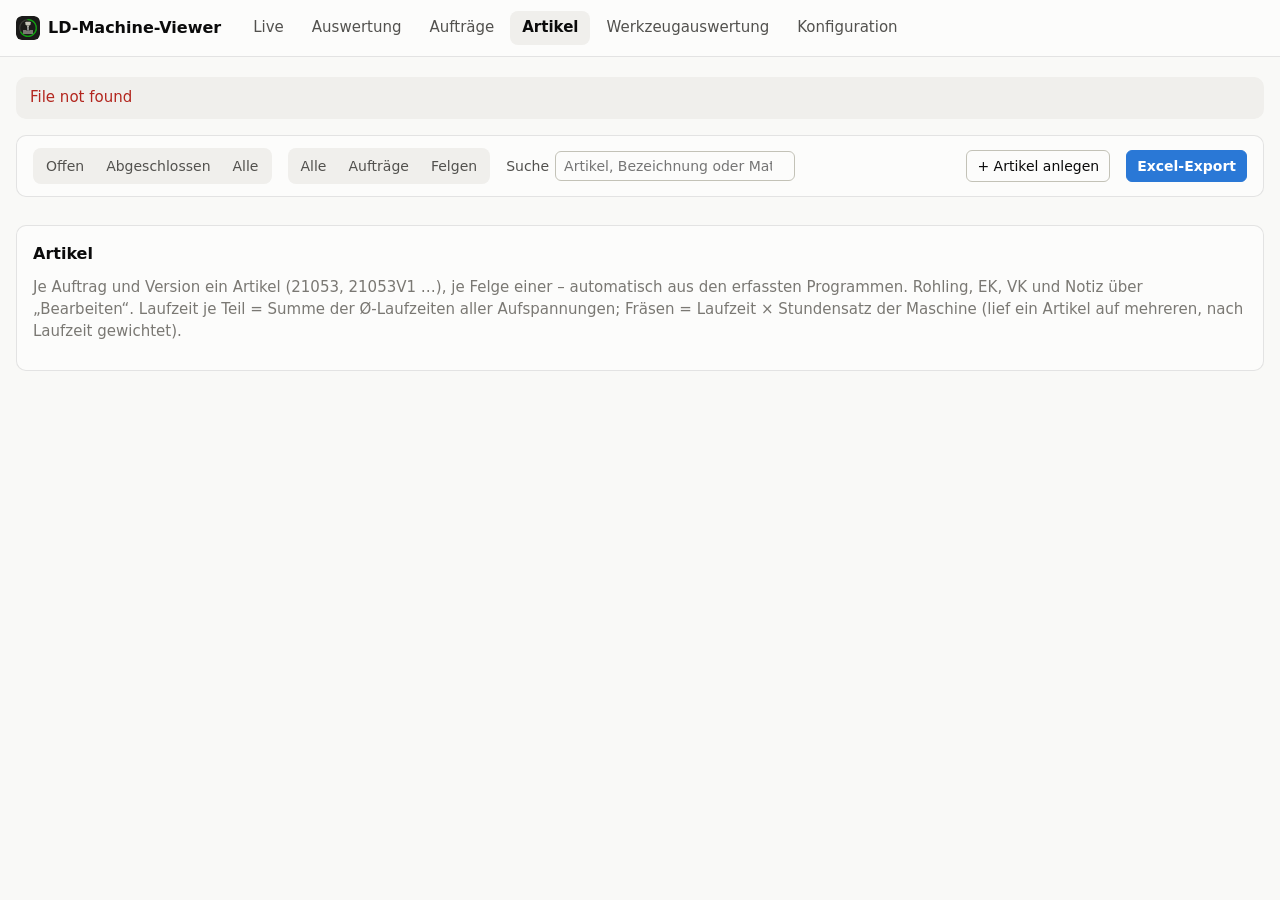
==== commit 448c8c26: "Version 1.27.0: Artikel mit Maschine und Stundensatz, Export mit oder ohne Felgen - Artikelliste: ne" ====
--- a/app/static/artikel.html
+++ b/app/static/artikel.html
@@ -50,7 +50,7 @@
       <span class="spacer"></span>
       <span class="muted" id="count"></span>
       <button type="button" class="btn" id="add">+ Artikel anlegen</button>
-      <a class="btn primary" id="export" href="/api/articles/export.xlsx" download>Excel-Export</a>
+      <button type="button" class="btn primary" id="export" aria-haspopup="dialog">Excel-Export</button>
     </div>
 
     <section class="section card">
@@ -58,7 +58,8 @@
         <h2>Artikel</h2>
         <p class="muted">Je Auftrag und Version ein Artikel (21053, 21053V1 …), je Felge einer – automatisch aus
           den erfassten Programmen. Rohling, EK, VK und Notiz über „Bearbeiten“. Laufzeit je Teil = Summe der
-          Ø-Laufzeiten aller Aufspannungen; Fräsen = Laufzeit × Stundensatz der Maschine.</p>
+          Ø-Laufzeiten aller Aufspannungen; Fräsen = Laufzeit × Stundensatz der Maschine (lief ein Artikel auf
+          mehreren, nach Laufzeit gewichtet).</p>
       </div>
       <div id="articles"></div>
     </section>
@@ -142,6 +143,32 @@
     </form>
   </dialog>
 
+  <dialog id="exporter" aria-labelledby="exporter-title">
+    <form id="exporter-form" novalidate>
+      <header><h2 id="exporter-title">Excel-Export</h2></header>
+      <div class="form-body">
+        <fieldset class="form-group">
+          <legend>Was soll in die Datei?</legend>
+          <label class="choice"><input type="radio" name="x-kind" value="order">
+            <span>Nur Artikel<span class="field-hint">Aufträge und ihre Versionen, ohne Felgen · <span id="x-count-order"></span></span></span>
+          </label>
+          <label class="choice"><input type="radio" name="x-kind" value="all">
+            <span>Artikel und Felgen<span class="field-hint">alles · <span id="x-count-all"></span></span></span>
+          </label>
+          <label class="choice"><input type="radio" name="x-kind" value="rim">
+            <span>Nur Felgen<span class="field-hint"><span id="x-count-rim"></span></span></span>
+          </label>
+        </fieldset>
+        <p class="field-hint" id="x-info" style="margin: 0"></p>
+      </div>
+      <footer>
+        <span class="spacer"></span>
+        <button type="button" class="btn" id="x-cancel">Abbrechen</button>
+        <button type="submit" class="btn primary">Exportieren</button>
+      </footer>
+    </form>
+  </dialog>
+
   <script type="module" src="artikel.js"></script>
 </body>
 </html>
--- a/app/static/style.css
+++ b/app/static/style.css
@@ -220,6 +220,23 @@
 .art-table tbody tr { cursor: pointer; }
 .art-thumb-cell { width: 44px; padding-right: 0; }
 .art-thumb { display: block; width: 40px; height: 30px; border-radius: 6px; object-fit: cover; background: var(--surface-2); border: 1px solid var(--border); }
+.art-thumb-wrap { position: relative; display: block; }
+.art-zoom {
+  display: none;
+  position: fixed;  /* Lage setzt artikel.js beim Drüberfahren */
+  z-index: 30;
+  width: 360px;
+  height: auto;
+  aspect-ratio: 4 / 3;
+  object-fit: cover;
+  border-radius: 12px;
+  border: 1px solid var(--border);
+  background: var(--surface);
+  box-shadow: 0 12px 32px rgba(0, 0, 0, 0.45);
+  pointer-events: none;
+}
+.art-thumb-wrap:hover .art-zoom { display: block; }
+@media (hover: none) { .art-zoom { display: none !important; } }
 .art-key { font-weight: 700; color: var(--ink); text-decoration: none; white-space: nowrap; }
 .art-key:hover { text-decoration: underline; }
 .art-version { margin-left: 2px; color: var(--accent); }
@@ -1062,6 +1079,11 @@
 .form-row.two { grid-template-columns: minmax(0, 1fr) minmax(0, 1fr); align-items: start; }
 .form-group { display: grid; gap: 10px; min-width: 0; margin: 0; padding: 0; border: 0; }
 .form-group legend { padding: 0; margin-bottom: 2px; font-size: 13px; font-weight: 650; color: var(--ink); }
+.choice { display: grid; grid-template-columns: auto minmax(0, 1fr); gap: 10px; align-items: start; padding: 10px 12px; border: 1px solid var(--border); border-radius: 8px; cursor: pointer; font-size: 14px; font-weight: 600; color: var(--ink); }
+.choice:hover { background: var(--accent-wash); }
+.choice:has(input:checked) { border-color: var(--accent); background: var(--accent-wash); }
+.choice input { margin: 2px 0 0; accent-color: var(--accent); }
+.choice .field-hint { display: block; font-weight: 400; margin-top: 2px; }
 .tool-specs { font-size: 12px; color: var(--ink-2); overflow-wrap: anywhere; }
 dialog select { font-size: 15px; padding: 7px 10px; width: 100%; }
 a.field-hint { color: var(--accent); justify-self: start; }
@@ -1214,6 +1236,7 @@
 /* CAM-Planzeiten im Auftrag */
 .plan-cell { display: inline-flex; align-items: baseline; gap: 8px; white-space: nowrap; }
 .plan-edit { font-size: 12px; }
+.avg-reset-mark { font-size: 12px; }
 .plan-form { display: flex; flex-wrap: wrap; align-items: center; gap: 8px 12px; margin-top: 16px; }
 .plan-form-label { font-size: 13px; color: var(--ink-2); }
 .plan-form .plan-program { flex: 1 1 180px; max-width: 240px; }
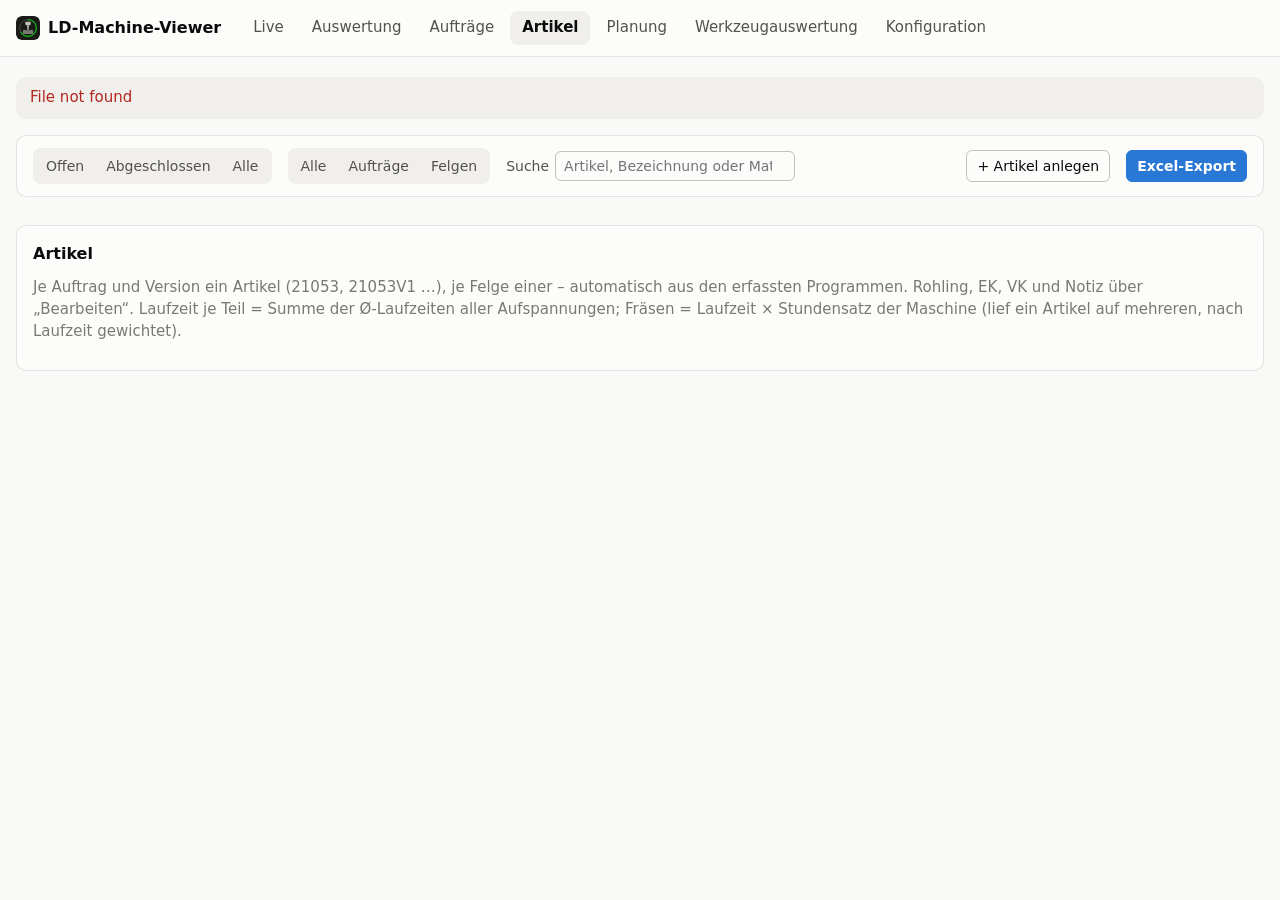
==== commit 568488b1: "Version 1.30.0: Planung mit Board, Aenderungsliste je Artikel, Export mit Haken - Tab Planung: Aufga" ====
--- a/app/static/artikel.html
+++ b/app/static/artikel.html
@@ -20,6 +20,7 @@
         <a href="auswertung.html">Auswertung</a>
         <a href="auftraege.html">Aufträge</a>
         <a href="artikel.html" aria-current="page">Artikel</a>
+        <a href="planung.html">Planung</a>
         <a href="werkzeuge.html">Werkzeugauswertung</a>
         <a href="konfiguration.html">Konfiguration</a>
       </nav>
@@ -50,7 +51,9 @@
       <span class="spacer"></span>
       <span class="muted" id="count"></span>
       <button type="button" class="btn" id="add">+ Artikel anlegen</button>
-      <button type="button" class="btn primary" id="export" aria-haspopup="dialog">Excel-Export</button>
+      <span class="muted" id="selection-note" hidden></span>
+      <button type="button" class="link-button" id="clear-selection" hidden>Auswahl aufheben</button>
+      <button type="button" class="btn primary" id="export" title="Alle angezeigten Artikel exportieren (oder links Artikel anhaken)">Excel-Export</button>
     </div>
 
     <section class="section card">
@@ -143,31 +146,6 @@
     </form>
   </dialog>
 
-  <dialog id="exporter" aria-labelledby="exporter-title">
-    <form id="exporter-form" novalidate>
-      <header><h2 id="exporter-title">Excel-Export</h2></header>
-      <div class="form-body">
-        <fieldset class="form-group">
-          <legend>Was soll in die Datei?</legend>
-          <label class="choice"><input type="radio" name="x-kind" value="order">
-            <span>Nur Artikel<span class="field-hint">Aufträge und ihre Versionen, ohne Felgen · <span id="x-count-order"></span></span></span>
-          </label>
-          <label class="choice"><input type="radio" name="x-kind" value="all">
-            <span>Artikel und Felgen<span class="field-hint">alles · <span id="x-count-all"></span></span></span>
-          </label>
-          <label class="choice"><input type="radio" name="x-kind" value="rim">
-            <span>Nur Felgen<span class="field-hint"><span id="x-count-rim"></span></span></span>
-          </label>
-        </fieldset>
-        <p class="field-hint" id="x-info" style="margin: 0"></p>
-      </div>
-      <footer>
-        <span class="spacer"></span>
-        <button type="button" class="btn" id="x-cancel">Abbrechen</button>
-        <button type="submit" class="btn primary">Exportieren</button>
-      </footer>
-    </form>
-  </dialog>
 
   <script type="module" src="artikel.js"></script>
 </body>
--- a/app/static/style.css
+++ b/app/static/style.css
@@ -1294,3 +1294,116 @@
 @media (prefers-reduced-motion: reduce) {
   * { transition: none !important; }
 }
+
+/* --- Planung: Board, Aufgaben, Änderungsliste ---------------------------------------------- */
+
+textarea {
+  font: inherit;
+  font-size: 15px;
+  color: var(--ink);
+  background: var(--surface);
+  border: 1px solid var(--axis);
+  border-radius: 6px;
+  padding: 7px 10px;
+  width: 100%;
+  resize: vertical;
+}
+textarea:focus-visible { outline: 2px solid var(--accent); outline-offset: 1px; }
+dialog input[type="date"] { font-size: 15px; padding: 6px 10px; width: 100%; }
+
+.board {
+  display: grid;
+  grid-template-columns: repeat(var(--cols, 6), minmax(220px, 1fr));
+  gap: 12px;
+  overflow-x: auto;
+  padding-bottom: 6px;
+  align-items: start;
+}
+.board-col { background: var(--surface-2); border-radius: var(--radius); padding: 10px; min-width: 0; display: grid; gap: 8px; }
+.board-col.is-done { background: color-mix(in srgb, var(--st-running) 7%, var(--surface-2)); }
+.board-col-head { display: flex; justify-content: space-between; align-items: baseline; gap: 8px; margin: 0 2px; font-size: 14px; font-weight: 650; }
+.board-list { display: grid; gap: 8px; min-height: 64px; align-content: start; }
+.board-empty { margin: 0; padding: 14px 4px; font-size: 13px; color: var(--muted); text-align: center; border: 1px dashed var(--axis); border-radius: 8px; }
+.board-more { justify-self: start; }
+
+.task-card {
+  background: var(--surface);
+  border: 1px solid var(--border);
+  border-radius: 8px;
+  padding: 9px 10px;
+  display: grid;
+  gap: 6px;
+  cursor: grab;
+  box-shadow: 0 1px 2px rgba(0, 0, 0, 0.06);
+}
+.task-card:hover { border-color: var(--axis); }
+.task-card:focus-visible { outline: 2px solid var(--accent); outline-offset: 1px; }
+.task-card.dragging { opacity: 0.4; }
+.board-col.is-done .task-card .task-title { color: var(--ink-2); }
+.task-title { margin: 0; font-size: 14px; font-weight: 550; overflow-wrap: anywhere; }
+.task-meta { display: flex; align-items: center; gap: 6px 8px; flex-wrap: wrap; font-size: 12px; color: var(--ink-2); }
+.task-thumb { width: 28px; height: 28px; border-radius: 4px; object-fit: cover; }
+.task-article { font-weight: 600; color: var(--ink); }
+.task-badges { display: flex; flex-wrap: wrap; gap: 4px; }
+.task-badge { font: inherit; font-size: 11.5px; line-height: 1.5; padding: 0 7px; border-radius: 999px; border: 0; background: var(--surface-2); color: var(--ink-2); white-space: nowrap; }
+.task-badge.prio-1 { background: color-mix(in srgb, var(--st-error) 14%, transparent); color: var(--critical-text); font-weight: 600; }
+.task-badge.overdue { background: color-mix(in srgb, var(--st-error) 14%, transparent); color: var(--critical-text); font-weight: 600; }
+.task-badge.change { background: var(--accent-wash); color: var(--accent); font-weight: 600; cursor: pointer; }
+.task-badge.change.done { background: color-mix(in srgb, var(--st-running) 14%, transparent); color: var(--ink-2); }
+.drop-marker { height: 3px; border-radius: 2px; background: var(--accent); margin: -2px 0; }
+.task-move { display: flex; align-items: center; gap: 8px; flex-wrap: wrap; }
+.task-move[hidden], #t-change[hidden], #t-changes[hidden], #t-delete[hidden] { display: none; }
+
+.change-table td.wrap { min-width: 220px; }
+tr.clickable { cursor: pointer; }
+tr.clickable:hover td { background: var(--accent-wash); }
+
+/* Artikelliste: Spalte „Änderung“ */
+.art-change { font: inherit; font-size: 13px; border: 1px solid var(--border); background: var(--surface); color: var(--ink-2); border-radius: 999px; padding: 1px 9px; cursor: pointer; white-space: nowrap; }
+.art-change:hover { border-color: var(--axis); }
+.art-change.open { background: color-mix(in srgb, var(--st-stopped) 22%, transparent); border-color: transparent; color: var(--ink); font-weight: 600; }
+
+/* Dialog Änderungsliste */
+dialog.changes-dialog { width: min(760px, calc(100vw - 32px)); }
+.changes-body { display: grid; gap: 14px; padding: 16px 20px 20px; max-height: calc(100vh - 34px); overflow-y: auto; }
+.changes-header { display: flex; align-items: baseline; gap: 12px; flex-wrap: wrap; padding: 0; }
+.changes-header h2 { margin: 0; }
+.changes-header .spacer { flex: 1; }
+.change-add, .change-edit { display: grid; gap: 8px; padding: 12px; background: var(--surface-2); border-radius: 8px; }
+.change-add-row { display: flex; gap: 10px; align-items: end; flex-wrap: wrap; }
+.change-add-row .form-field { flex: 1 1 160px; }
+.change-add-row select { width: auto; min-width: 160px; }
+.change-list { list-style: none; margin: 0; padding: 0; display: grid; }
+.change-item { display: grid; gap: 8px; padding: 12px 0; border-top: 1px solid var(--grid); }
+.change-item.is-done .change-text { color: var(--ink-2); }
+.change-head { display: flex; align-items: baseline; gap: 10px; flex-wrap: wrap; }
+.change-label { font-size: 17px; font-weight: 700; }
+.change-status { font-size: 12px; font-weight: 600; padding: 1px 8px; border-radius: 999px; }
+.change-status.open { background: color-mix(in srgb, var(--st-stopped) 22%, transparent); color: var(--ink); }
+.change-status.done { background: color-mix(in srgb, var(--st-running) 14%, transparent); color: var(--ink-2); }
+.change-meta { font-size: 13px; }
+.change-text { margin: 0; white-space: pre-wrap; overflow-wrap: anywhere; }
+.change-images { display: flex; gap: 8px; flex-wrap: wrap; align-items: center; }
+.change-image { position: relative; }
+.change-image img { width: 72px; height: 72px; object-fit: cover; border-radius: 6px; border: 1px solid var(--border); display: block; }
+.change-image-remove { position: absolute; top: -6px; right: -6px; width: 20px; height: 20px; border-radius: 50%; border: 1px solid var(--border); background: var(--surface); color: var(--critical-text); font-size: 11px; line-height: 1; cursor: pointer; padding: 0; }
+.change-actions { display: flex; gap: 8px; flex-wrap: wrap; }
+
+@media (max-width: 720px) {
+  .board { grid-template-columns: repeat(var(--cols, 6), minmax(78vw, 1fr)); scroll-snap-type: x mandatory; }
+  .board-col { scroll-snap-align: start; }
+  .changes-body { padding: 14px 16px 18px; }
+}
+.ms-done { font-size: 12px; font-weight: 600; color: var(--st-running); }
+.order-change.open { background: color-mix(in srgb, var(--st-stopped) 22%, transparent); border-color: transparent; font-weight: 600; }
+.change-add, .change-item { border-radius: 8px; }
+.change-item { padding-left: 10px; padding-right: 10px; }
+.change-add.is-target, .change-item.is-target { box-shadow: inset 0 0 0 2px var(--accent-wash); }
+.paste-hint { display: none; }
+.change-item.is-target .paste-hint { display: inline; }
+.field-hint.is-error { color: var(--critical-text); }
+.art-select-cell { width: 28px; padding-right: 0; }
+.art-select-cell input { width: 16px; height: 16px; cursor: pointer; vertical-align: middle; }
+@media (max-width: 720px) {
+  .art-table td.art-select-cell::before { content: "Export"; }
+}
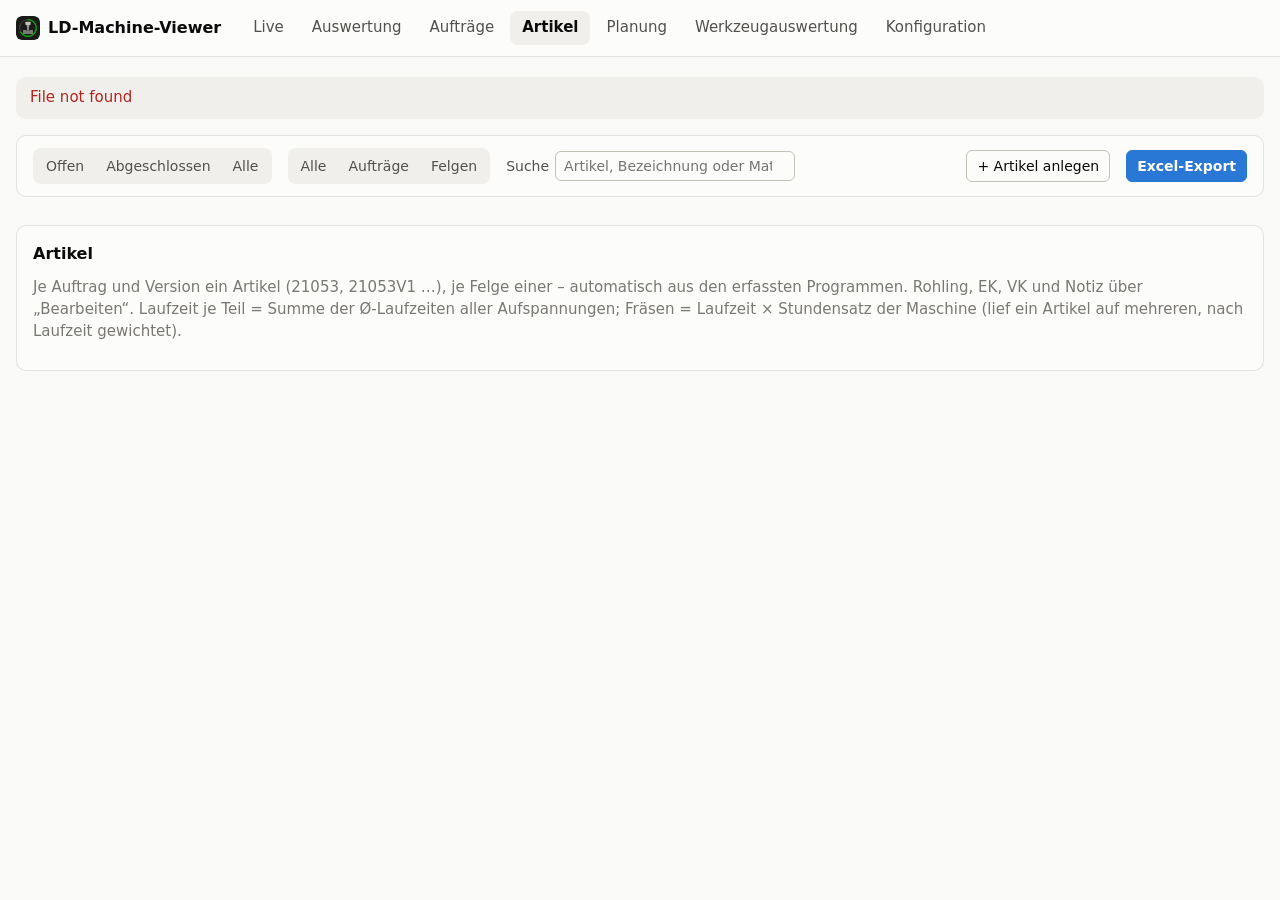
==== commit 1b91e348: "Version 1.31.0: Auftragsname in der Planung, Meilenstein beim Anlegen einer Aenderung - Aufgaben-Dia" ====
--- a/app/static/artikel.html
+++ b/app/static/artikel.html
@@ -136,6 +136,10 @@
           <span class="field-hint">Version mit V dahinter (21060V1), Felgen mit der achtstelligen Nummer. Gibt es den Auftrag
             noch nicht, wird er mit angelegt.</span>
         </label>
+        <label class="form-field">Auftragsname (optional)
+          <input type="text" id="a-title" maxlength="120" autocomplete="off" placeholder="z. B. Gabelbrücke oben">
+          <span class="field-hint">Bezeichnung des Auftrags – gilt für alle seine Versionen.</span>
+        </label>
         <div id="a-error" class="form-error" role="alert" hidden></div>
       </div>
       <footer>
--- a/app/static/style.css
+++ b/app/static/style.css
@@ -1407,3 +1407,4 @@
 @media (max-width: 720px) {
   .art-table td.art-select-cell::before { content: "Export"; }
 }
+.task-order-title { color: var(--ink-2); overflow-wrap: anywhere; }
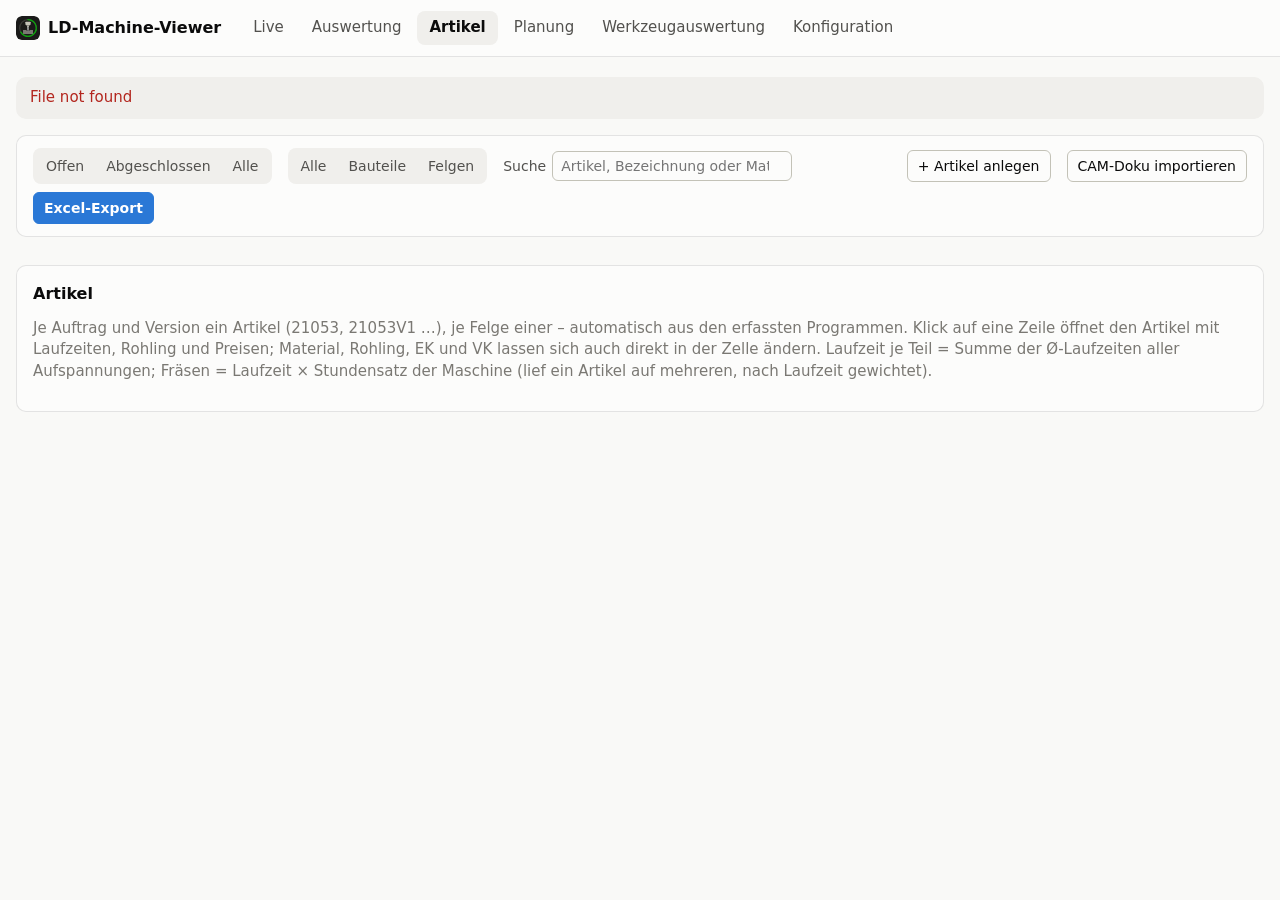
==== commit f60d1aee: "Version 1.35.0: Artikel-Fenster statt Tab Auftraege Klick in der Artikelliste oeffnet ein Fenster mi" ====
--- a/app/static/artikel.html
+++ b/app/static/artikel.html
@@ -18,7 +18,6 @@
       <nav class="nav" aria-label="Seiten">
         <a href="./">Live</a>
         <a href="auswertung.html">Auswertung</a>
-        <a href="auftraege.html">Aufträge</a>
         <a href="artikel.html" aria-current="page">Artikel</a>
         <a href="planung.html">Planung</a>
         <a href="werkzeuge.html">Werkzeugauswertung</a>
@@ -33,6 +32,7 @@
   <main class="wide">
     <div id="banner" class="banner error" hidden></div>
     <div id="notice" class="banner info" role="status" hidden></div>
+    <div id="cam-notice" class="banner info" role="status" hidden></div>
 
     <div class="card filters" role="group" aria-label="Filter">
       <div class="segmented" id="status" role="group" aria-label="Status">
@@ -42,7 +42,7 @@
       </div>
       <div class="segmented" id="kind" role="group" aria-label="Art">
         <button type="button" data-kind="all">Alle</button>
-        <button type="button" data-kind="order">Aufträge</button>
+        <button type="button" data-kind="order">Bauteile</button>
         <button type="button" data-kind="rim">Felgen</button>
       </div>
       <label class="field">Suche
@@ -51,6 +51,7 @@
       <span class="spacer"></span>
       <span class="muted" id="count"></span>
       <button type="button" class="btn" id="add">+ Artikel anlegen</button>
+      <button type="button" class="btn" id="cam-import" title="Tebis-Doku (PDF) einer Aufspannung: legt den Auftrag an und übernimmt die Planzeiten">CAM-Doku importieren</button>
       <span class="muted" id="selection-note" hidden></span>
       <button type="button" class="link-button" id="clear-selection" hidden>Auswahl aufheben</button>
       <button type="button" class="btn primary" id="export" title="Alle angezeigten Artikel exportieren (oder links Artikel anhaken)">Excel-Export</button>
@@ -60,72 +61,14 @@
       <div class="section-head">
         <h2>Artikel</h2>
         <p class="muted">Je Auftrag und Version ein Artikel (21053, 21053V1 …), je Felge einer – automatisch aus
-          den erfassten Programmen. Rohling, EK, VK und Notiz über „Bearbeiten“. Laufzeit je Teil = Summe der
+          den erfassten Programmen. Klick auf eine Zeile öffnet den Artikel mit Laufzeiten, Rohling und Preisen;
+          Material, Rohling, EK und VK lassen sich auch direkt in der Zelle ändern. Laufzeit je Teil = Summe der
           Ø-Laufzeiten aller Aufspannungen; Fräsen = Laufzeit × Stundensatz der Maschine (lief ein Artikel auf
           mehreren, nach Laufzeit gewichtet).</p>
       </div>
       <div id="articles"></div>
     </section>
   </main>
-
-  <dialog id="editor" aria-labelledby="editor-title">
-    <form id="editor-form" novalidate>
-      <header><h2 id="editor-title">Artikel bearbeiten</h2></header>
-      <div class="form-body">
-        <p class="muted" id="f-info" style="margin: 0"></p>
-        <fieldset class="form-group">
-          <legend>Rohling</legend>
-          <div class="form-row two">
-            <label class="form-field">Material
-              <select id="f-material"></select>
-              <a class="field-hint" href="konfiguration.html#materialien">Materialien verwalten</a>
-            </label>
-            <label class="form-field">Form
-              <select id="f-shape">
-                <option value="">—</option>
-                <option value="block">Block (L × B × H)</option>
-                <option value="round">Rund (Ø × L)</option>
-              </select>
-            </label>
-          </div>
-          <div class="form-row three" id="f-dims">
-            <label class="form-field"><span id="l-a">Länge (mm)</span>
-              <input type="text" id="f-a" inputmode="decimal" autocomplete="off">
-            </label>
-            <label class="form-field"><span id="l-b">Breite (mm)</span>
-              <input type="text" id="f-b" inputmode="decimal" autocomplete="off">
-            </label>
-            <label class="form-field" id="w-c"><span id="l-c">Höhe (mm)</span>
-              <input type="text" id="f-c" inputmode="decimal" autocomplete="off">
-            </label>
-          </div>
-          <span class="field-hint" id="f-preview" aria-live="polite"></span>
-        </fieldset>
-        <fieldset class="form-group">
-          <legend>Preise</legend>
-          <div class="form-row two">
-            <label class="form-field">Preis EK (€)
-              <input type="text" id="f-ek" inputmode="decimal" autocomplete="off" placeholder="z. B. 120,00">
-            </label>
-            <label class="form-field">Preis VK (€)
-              <input type="text" id="f-vk" inputmode="decimal" autocomplete="off" placeholder="z. B. 249,00">
-            </label>
-          </div>
-          <span class="field-hint" id="f-costs"></span>
-        </fieldset>
-        <label class="form-field">Notiz (optional)
-          <input type="text" id="f-note" maxlength="500" autocomplete="off" placeholder="z. B. Kunde, Zeichnungsstand">
-        </label>
-        <div id="f-error" class="form-error" role="alert" hidden></div>
-      </div>
-      <footer>
-        <button type="button" class="btn danger" id="f-delete">Entfernen</button>
-        <span class="spacer"></span>
-        <button type="button" class="btn" id="f-cancel">Abbrechen</button>
-        <button type="submit" class="btn primary" id="f-save">Speichern</button>
-      </footer>
-    </form>
-  </dialog>
 
   <dialog id="adder" aria-labelledby="adder-title">
     <form id="adder-form" novalidate>
@@ -151,6 +94,9 @@
   </dialog>
 
 
+  <!-- CAM-Import: Tebis-Doku (PDF), mehrere auf einmal -->
+  <input type="file" id="cam-input" class="visually-hidden" accept=".pdf,application/pdf" multiple tabindex="-1" aria-hidden="true">
+
   <script type="module" src="artikel.js"></script>
 </body>
 </html>
--- a/app/static/style.css
+++ b/app/static/style.css
@@ -220,10 +220,11 @@
 .art-table tbody tr { cursor: pointer; }
 .art-thumb-cell { width: 44px; padding-right: 0; }
 .art-thumb { display: block; width: 40px; height: 30px; border-radius: 6px; object-fit: cover; background: var(--surface-2); border: 1px solid var(--border); }
-.art-thumb-wrap { position: relative; display: block; }
-.art-zoom {
+/* Vorschaubild mit Zoom beim Drüberfahren (zoomThumb in common.js) */
+.zoom-wrap { position: relative; display: block; }
+.zoom-img {
   display: none;
-  position: fixed;  /* Lage setzt artikel.js beim Drüberfahren */
+  position: fixed;  /* Lage setzt zoomThumb beim Drüberfahren */
   z-index: 30;
   width: 360px;
   height: auto;
@@ -235,8 +236,10 @@
   box-shadow: 0 12px 32px rgba(0, 0, 0, 0.45);
   pointer-events: none;
 }
-.art-thumb-wrap:hover .art-zoom { display: block; }
-@media (hover: none) { .art-zoom { display: none !important; } }
+.zoom-img.contain { object-fit: contain; }
+.zoom-wrap:hover .zoom-img { display: block; }
+.board.is-dragging .zoom-img { display: none !important; }
+@media (hover: none) { .zoom-img { display: none !important; } }
 .art-key { font-weight: 700; color: var(--ink); text-decoration: none; white-space: nowrap; }
 .art-key:hover { text-decoration: underline; }
 .art-version { margin-left: 2px; color: var(--accent); }
@@ -457,7 +460,8 @@
 
 .program-top { display: flex; align-items: baseline; justify-content: space-between; gap: 4px 12px; flex-wrap: wrap; }
 .program-name { font-weight: 650; font-size: 18px; overflow-wrap: anywhere; }
-.program-run { font-size: 13px; font-weight: 600; color: var(--ink-2); }
+.program-run { display: grid; justify-items: end; font-size: 13px; font-weight: 600; color: var(--ink-2); }
+.program-resumed { font-weight: 500; color: var(--muted); }
 .program-path { font-size: 13px; color: var(--muted); overflow-wrap: anywhere; }
 .program .order-link { margin-top: 2px; }
 .program-text { display: grid; gap: 4px; min-width: 0; }
@@ -749,8 +753,73 @@
 /* --- KPI-Kacheln ------------------------------------------------------------ */
 
 .kpi-grid { display: grid; grid-template-columns: repeat(auto-fit, minmax(min(100%, 520px), 1fr)); gap: 16px; }
-.kpi-card h2 { margin-bottom: 12px; }
-.kpi-tiles { display: grid; grid-template-columns: repeat(auto-fit, minmax(130px, 1fr)); gap: 16px; }
+.kpi-card { display: flex; flex-wrap: wrap; align-items: center; gap: 16px 24px; }
+.kpi-card > .card-title { flex-basis: 100%; margin-bottom: 0; }
+.kpi-card h2 { margin-bottom: 0; }
+.kpi-tiles { flex: 1 1 280px; display: grid; grid-template-columns: repeat(auto-fit, minmax(130px, 1fr)); gap: 16px; }
+/* Auslastung als Ring: Zahl in der Mitte, Bezeichnung darunter */
+.kpi-rings { display: flex; gap: 16px; }
+.ring { position: relative; display: grid; justify-items: center; align-content: start; gap: 4px; width: 112px; }
+.ring svg { display: block; }
+.ring-track { fill: none; stroke: var(--grid); stroke-width: 10; }
+.ring-value { fill: none; stroke: var(--st-running); stroke-width: 10; stroke-linecap: round; }
+.ring-pct { position: absolute; top: 48px; transform: translateY(-50%); font-size: 20px; font-weight: 700; }
+.ring-label { font-size: 12.5px; color: var(--ink-2); text-align: center; line-height: 1.25; }
+
+/* --- Jahresansicht: Laufzeit je Monat ----------------------------------------- */
+
+.year-card .card-title { flex-wrap: wrap; }
+.year-card .card-title h2 { white-space: nowrap; }
+.month-chart {
+  display: grid;
+  grid-template-columns: 44px minmax(0, 1fr);
+  grid-template-rows: 200px auto;
+  column-gap: 6px;
+  container-type: inline-size;
+}
+.month-yaxis, .month-plot { position: relative; margin-top: 20px; }  /* Platz für die Zahl über dem höchsten Balken */
+.month-yaxis span {
+  position: absolute;
+  right: 0;
+  transform: translateY(50%);
+  font-size: 11px;
+  color: var(--muted);
+  white-space: nowrap;
+}
+.month-grid { position: absolute; left: 0; right: 0; border-top: 1px solid var(--grid); }
+.month-cols { position: absolute; inset: 0; display: grid; grid-template-columns: repeat(12, minmax(0, 1fr)); }
+.month-col { position: relative; outline: none; }
+.month-col:hover, .month-col:focus-visible { background: var(--accent-wash); border-radius: 4px; }
+.month-bar {
+  position: absolute;
+  bottom: 0;
+  left: 50%;
+  transform: translateX(-50%);
+  width: min(60%, 28px);
+  min-height: 2px;
+  border-radius: 4px 4px 0 0;
+  background: var(--st-running);
+}
+.month-pct {
+  position: absolute;
+  left: 0;
+  right: 0;
+  margin-bottom: 3px;
+  text-align: center;
+  font-size: 11px;
+  font-weight: 600;
+  color: var(--ink-2);
+  white-space: nowrap;
+}
+.month-xaxis { display: grid; grid-template-columns: repeat(12, minmax(0, 1fr)); margin-top: 4px; }
+.month-xaxis span { text-align: center; font-size: 11px; color: var(--muted); }
+/* Schmale Karte: Prozentzeichen weglassen, damit zwölf Zahlen nebeneinander passen */
+@container (max-width: 420px) {
+  .month-pct .pct-sign { display: none; }
+  .month-pct, .month-xaxis span { font-size: 10px; }
+}
+
+details > summary .summary-note { margin-left: 8px; font-size: 13px; font-weight: 400; color: var(--muted); }
 .tile-label { font-size: 13px; color: var(--ink-2); }
 .tile-value { font-size: 28px; font-weight: 650; line-height: 1.2; }
 .tile-sub { font-size: 12px; color: var(--muted); }
@@ -1271,6 +1340,50 @@
 .version-head { display: flex; align-items: baseline; gap: 4px 12px; flex-wrap: wrap; }
 .version-head h2 { margin: 0; font-size: 18px; }
 .setup-fixture { border-style: dashed; } /* Vorrichtungsbau (Spannung 08/09): einmalig, nicht je Teil */
+
+/* --- Artikel-Fenster (artikel-detail.js) ----------------------------------------------------- */
+dialog.article-window { width: min(1240px, calc(100vw - 24px)); height: calc(100vh - 24px); max-height: none; }
+dialog.article-window[open] { display: flex; flex-direction: column; }
+/* Formulare im Fenster nicht wie Dialog-Formulare (Spalte mit fester Höhe) */
+.article-window form { max-height: none; flex-direction: row; }
+.aw-head {
+  display: grid;
+  grid-template-columns: minmax(0, 1fr) 200px;
+  gap: 12px 24px;
+  align-items: start;
+  padding: 16px 20px 0;
+}
+.aw-head h2 { margin: 0; font-size: 22px; }
+.aw-info { display: grid; gap: 10px; min-width: 0; }
+.aw-close { margin-left: auto; font-size: 16px; line-height: 1; padding: 6px 10px; }
+.aw-head-form { display: flex; flex-wrap: wrap; align-items: end; gap: 8px 12px; }
+.aw-head-form .form-field { flex: 1 1 220px; }
+.aw-figure { grid-area: auto; }  /* nicht die Fläche „figure“ aus .order-figure */
+.aw-figure .order-image { aspect-ratio: 4 / 3; }
+.aw-head, .aw-tabs { flex: none; }  /* nur der Reiterinhalt schrumpft und scrollt */
+.aw-tabs { margin: 12px 20px 0; }
+.aw-body { flex: 1 1 auto; min-height: 0; overflow-y: auto; padding: 4px 20px 20px; }
+.aw-runtimes .kpi-tiles { margin-top: 8px; }
+.aw-runtimes .card.section { margin-top: 16px; }
+.aw-form { display: grid; gap: 14px; max-width: 760px; padding-top: 8px; }
+.aw-form-foot { display: flex; gap: 8px; flex-wrap: wrap; padding-top: 12px; border-top: 1px solid var(--grid); }
+.aw-form-foot .spacer { flex: 1; }
+/* Gemeinsam benutzte Aufspannungen der Grundversion: deutlich abgesetzt */
+.shared-block { border-left-color: var(--st-stopped); }
+.shared-note { margin: 6px 0 0; padding: 8px 12px; border-radius: 8px; font-size: 13px; background: color-mix(in srgb, var(--st-stopped) 16%, transparent); color: var(--ink); }
+.shared-badge { font-size: 12px; font-weight: 600; padding: 1px 8px; border-radius: 999px; background: color-mix(in srgb, var(--st-stopped) 22%, transparent); color: var(--ink); white-space: nowrap; }
+.setup-shared { border-color: color-mix(in srgb, var(--st-stopped) 55%, var(--border)); }
+.art-status { display: grid; gap: 2px; justify-items: start; }
+.art-table tbody tr { cursor: pointer; }
+@media (max-width: 760px) {
+  /* Schmal: das ganze Fenster scrollt, sonst bliebe unter dem Kopf kein Platz für den Reiter */
+  dialog.article-window[open] { display: block; overflow-y: auto; }
+  .aw-body { overflow: visible; }
+  .aw-head { grid-template-columns: minmax(0, 1fr); padding: 12px 14px 0; }
+  .aw-figure { max-width: 220px; }
+  .aw-tabs { margin: 10px 14px 0; }
+  .aw-body { padding: 4px 14px 16px; }
+}
 input[type="search"] {
   font: inherit;
   font-size: 14px;
@@ -1313,14 +1426,19 @@
 
 .board {
   display: grid;
-  grid-template-columns: repeat(var(--cols, 6), minmax(220px, 1fr));
+  grid-auto-flow: column;
+  grid-auto-columns: minmax(220px, 1fr);
   gap: 12px;
   overflow-x: auto;
   padding-bottom: 6px;
   align-items: start;
 }
 .board-col { background: var(--surface-2); border-radius: var(--radius); padding: 10px; min-width: 0; display: grid; gap: 8px; }
-.board-col.is-done { background: color-mix(in srgb, var(--st-running) 7%, var(--surface-2)); }
+/* Ganz leere Spalten ausblenden – beim Ziehen einer Karte erscheinen sie als Ablageziel */
+.board-col.is-empty { display: none; }
+.board.is-dragging .board-col.is-empty { display: grid; }
+.board-note { margin: 6px 2px 0; font-size: 13px; }
+.board-note:empty { display: none; }
 .board-col-head { display: flex; justify-content: space-between; align-items: baseline; gap: 8px; margin: 0 2px; font-size: 14px; font-weight: 650; }
 .board-list { display: grid; gap: 8px; min-height: 64px; align-content: start; }
 .board-empty { margin: 0; padding: 14px 4px; font-size: 13px; color: var(--muted); text-align: center; border: 1px dashed var(--axis); border-radius: 8px; }
@@ -1339,10 +1457,36 @@
 .task-card:hover { border-color: var(--axis); }
 .task-card:focus-visible { outline: 2px solid var(--accent); outline-offset: 1px; }
 .task-card.dragging { opacity: 0.4; }
-.board-col.is-done .task-card .task-title { color: var(--ink-2); }
+.task-foot { display: flex; align-items: center; gap: 6px; }
+.task-foot .task-badges { flex: 1; }
+.task-done-btn {
+  margin-left: auto;
+  font: inherit;
+  font-size: 11.5px;
+  line-height: 1.5;
+  padding: 0 8px;
+  border-radius: 999px;
+  border: 1px solid var(--border);
+  background: transparent;
+  color: var(--ink-2);
+  white-space: nowrap;
+  cursor: pointer;
+}
+.task-done-btn:hover, .task-done-btn:focus-visible { border-color: var(--st-running); color: var(--ink); background: color-mix(in srgb, var(--st-running) 14%, transparent); }
 .task-title { margin: 0; font-size: 14px; font-weight: 550; overflow-wrap: anywhere; }
 .task-meta { display: flex; align-items: center; gap: 6px 8px; flex-wrap: wrap; font-size: 12px; color: var(--ink-2); }
-.task-thumb { width: 28px; height: 28px; border-radius: 4px; object-fit: cover; }
+/* Bild des Auftrags links neben dem Text, groß beim Drüberfahren */
+.task-card.has-thumb { grid-template-columns: 48px minmax(0, 1fr); column-gap: 10px; }
+.task-card.has-thumb > .zoom-wrap { grid-row: 1 / span 3; align-self: start; }
+.task-card.has-thumb > :not(.zoom-wrap) { grid-column: 2; }
+.task-thumb { display: block; width: 48px; height: 36px; border-radius: 4px; object-fit: cover; border: 1px solid var(--border); }
+/* Ansicht „Zeilen“: eine Zeile je Meilenstein, die Karten nebeneinander über die ganze Breite */
+.board[data-layout="rows"] { grid-auto-flow: row; grid-auto-columns: auto; overflow-x: visible; }
+.board[data-layout="rows"] .board-col { grid-template-columns: 120px minmax(0, 1fr); align-items: start; gap: 8px 12px; }
+.board[data-layout="rows"] .board-col-head { flex-direction: column; align-items: flex-start; gap: 2px; padding-top: 4px; }
+.board[data-layout="rows"] .board-list { grid-template-columns: repeat(auto-fill, minmax(260px, 1fr)); min-height: 48px; }
+.board[data-layout="rows"] .task-card.drop-before { box-shadow: -5px 0 0 -1px var(--accent); }
+.board[data-layout="rows"] .board-list.drop-end { box-shadow: inset 0 -3px 0 var(--accent); border-radius: 8px; }
 .task-article { font-weight: 600; color: var(--ink); }
 .task-badges { display: flex; flex-wrap: wrap; gap: 4px; }
 .task-badge { font: inherit; font-size: 11.5px; line-height: 1.5; padding: 0 7px; border-radius: 999px; border: 0; background: var(--surface-2); color: var(--ink-2); white-space: nowrap; }
@@ -1352,7 +1496,18 @@
 .task-badge.change.done { background: color-mix(in srgb, var(--st-running) 14%, transparent); color: var(--ink-2); }
 .drop-marker { height: 3px; border-radius: 2px; background: var(--accent); margin: -2px 0; }
 .task-move { display: flex; align-items: center; gap: 8px; flex-wrap: wrap; }
-.task-move[hidden], #t-change[hidden], #t-changes[hidden], #t-delete[hidden] { display: none; }
+.task-move[hidden], #t-change[hidden], #t-delete[hidden], #t-done[hidden] { display: none; }
+/* Dialog mit Reitern (Aufgabe | Änderungsliste): Kopf mit Reitern fest, darunter scrollt der Reiter */
+dialog.tabbed-dialog { width: min(760px, calc(100vw - 32px)); }
+dialog.tabbed-dialog[open] { display: flex; flex-direction: column; }
+.tabbed-dialog > form, .tabbed-dialog > .changes-panel { flex: 1 1 auto; min-height: 0; }
+.tabbed-dialog > form { max-height: none; }
+.tabbed-dialog > form[hidden], .changes-panel[hidden] { display: none; }
+.dialog-tabs { margin: 10px 0 0; }
+.subtabs [role="tab"]:disabled { color: var(--muted); opacity: 0.6; cursor: not-allowed; background: none; }
+.changes-panel { overflow-y: auto; }
+.changes-panel .changes-body { max-height: none; overflow: visible; }
+.changes-header h3 { margin: 0; font-size: 16px; }
 
 .change-table td.wrap { min-width: 220px; }
 tr.clickable { cursor: pointer; }
@@ -1385,12 +1540,16 @@
 .change-text { margin: 0; white-space: pre-wrap; overflow-wrap: anywhere; }
 .change-images { display: flex; gap: 8px; flex-wrap: wrap; align-items: center; }
 .change-image { position: relative; }
-.change-image img { width: 72px; height: 72px; object-fit: cover; border-radius: 6px; border: 1px solid var(--border); display: block; }
+.change-image > img, .change-thumb { width: 72px; height: 72px; object-fit: cover; border-radius: 6px; border: 1px solid var(--border); display: block; }
+.change-setup { font-size: 12px; font-weight: 600; padding: 1px 8px; border-radius: 999px; background: var(--accent-wash); color: var(--accent); }
 .change-image-remove { position: absolute; top: -6px; right: -6px; width: 20px; height: 20px; border-radius: 50%; border: 1px solid var(--border); background: var(--surface); color: var(--critical-text); font-size: 11px; line-height: 1; cursor: pointer; padding: 0; }
 .change-actions { display: flex; gap: 8px; flex-wrap: wrap; }
 
 @media (max-width: 720px) {
-  .board { grid-template-columns: repeat(var(--cols, 6), minmax(78vw, 1fr)); scroll-snap-type: x mandatory; }
+  .board { grid-auto-columns: minmax(78vw, 1fr); scroll-snap-type: x mandatory; }
+  .board[data-layout="rows"] { scroll-snap-type: none; }
+  .board[data-layout="rows"] .board-col { grid-template-columns: minmax(0, 1fr); }
+  .board[data-layout="rows"] .board-col-head { flex-direction: row; }
   .board-col { scroll-snap-align: start; }
   .changes-body { padding: 14px 16px 18px; }
 }
